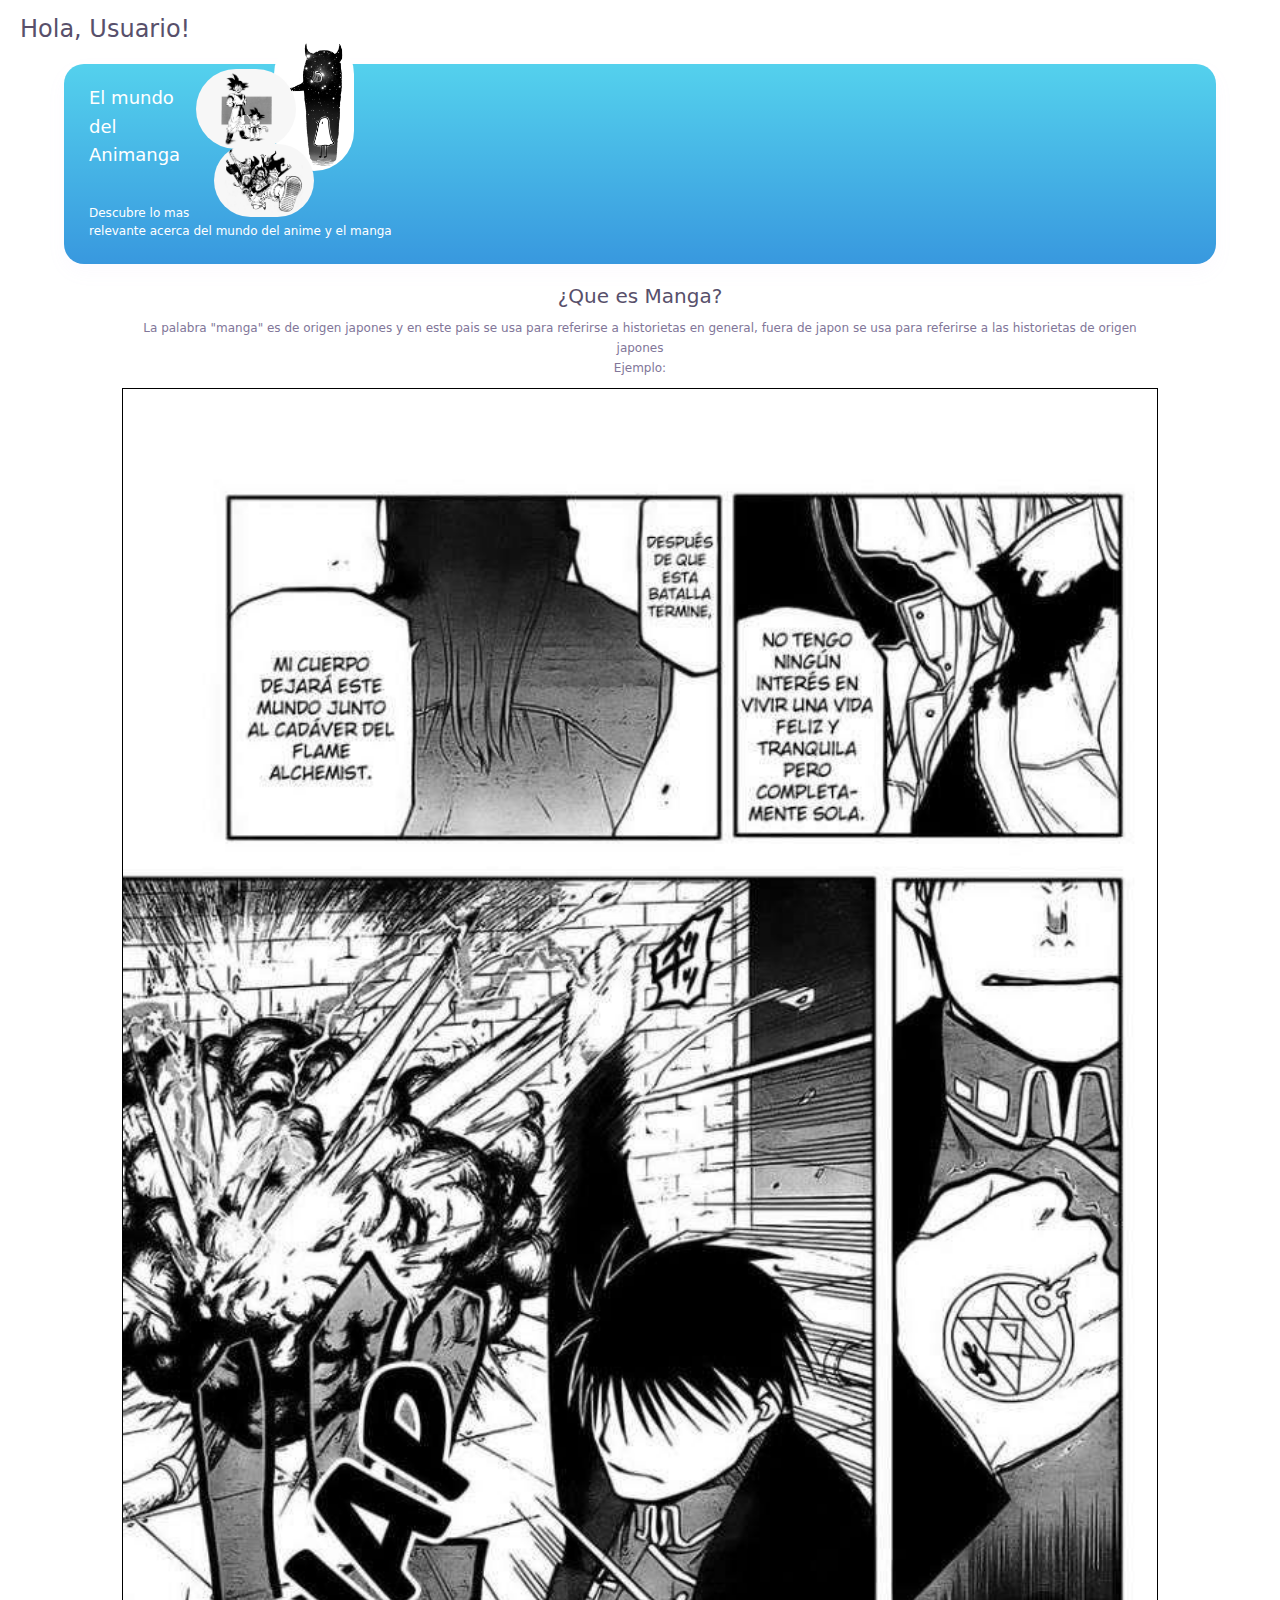
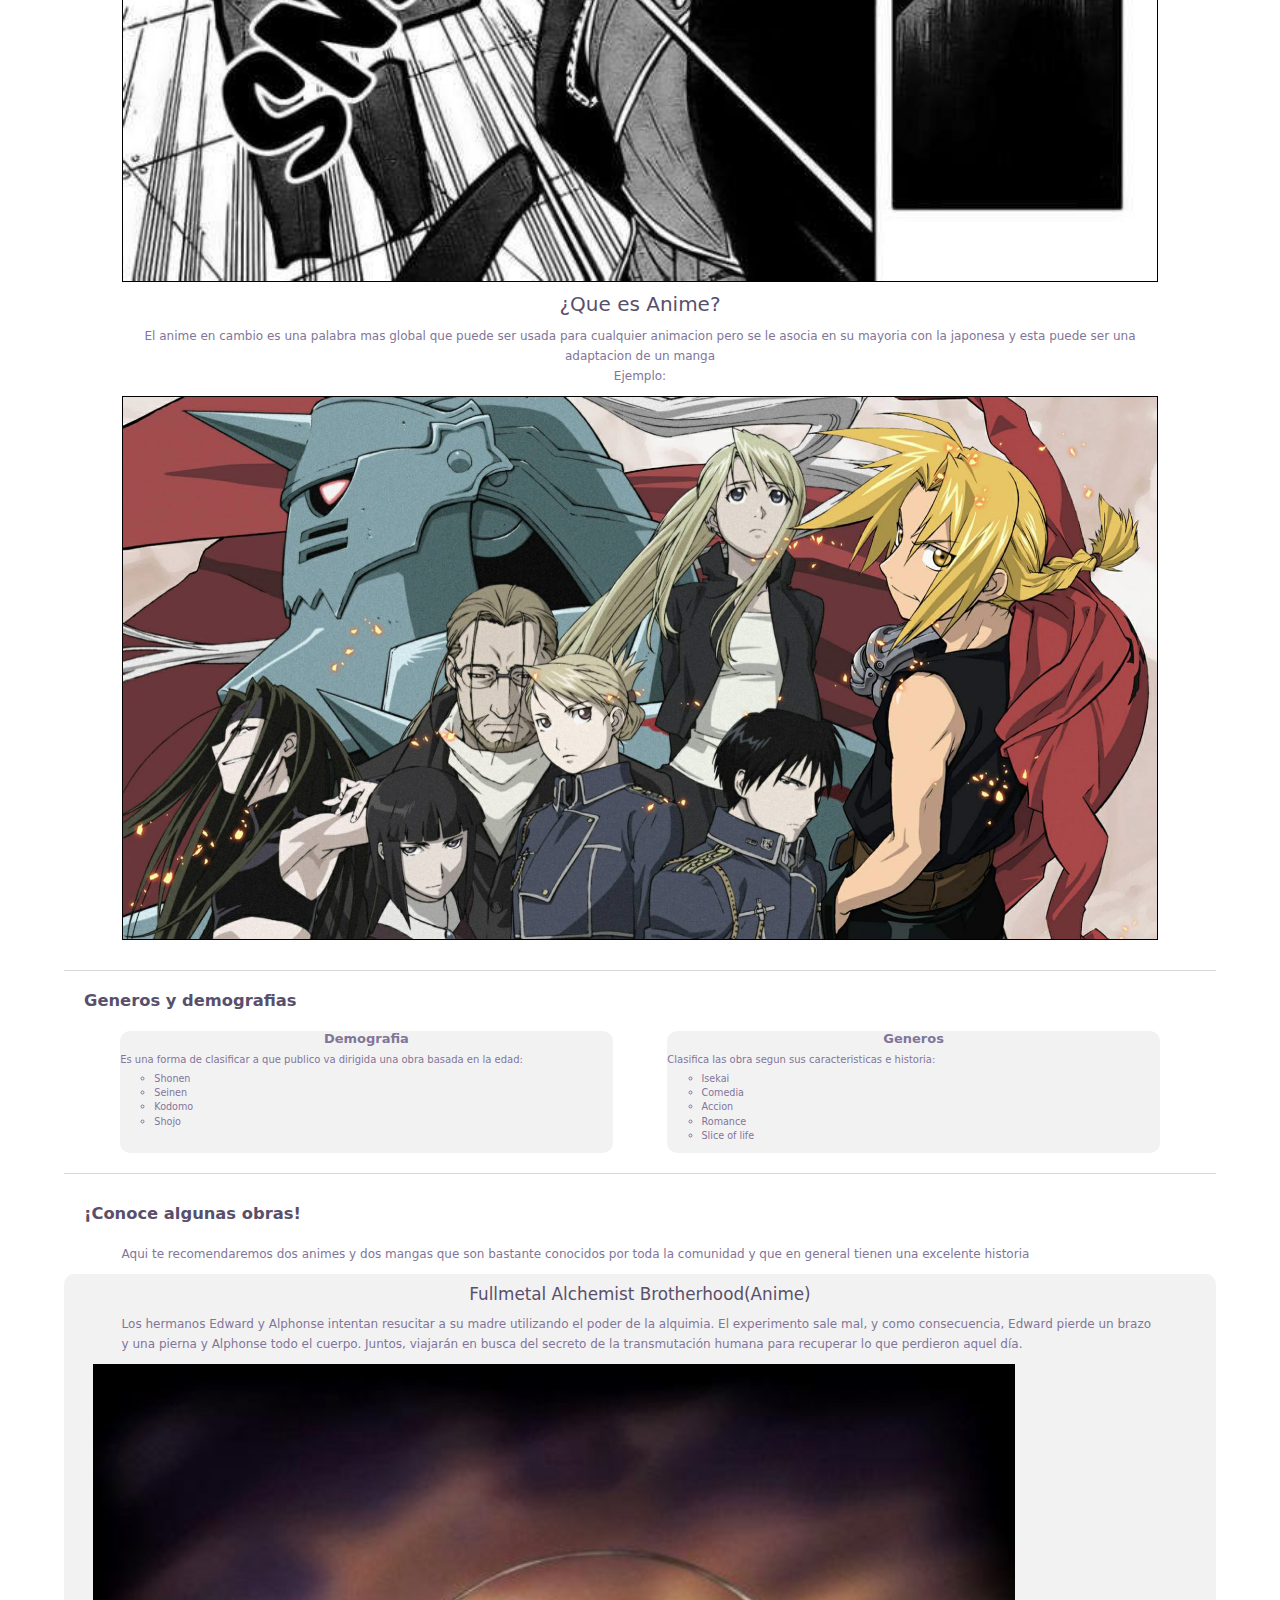
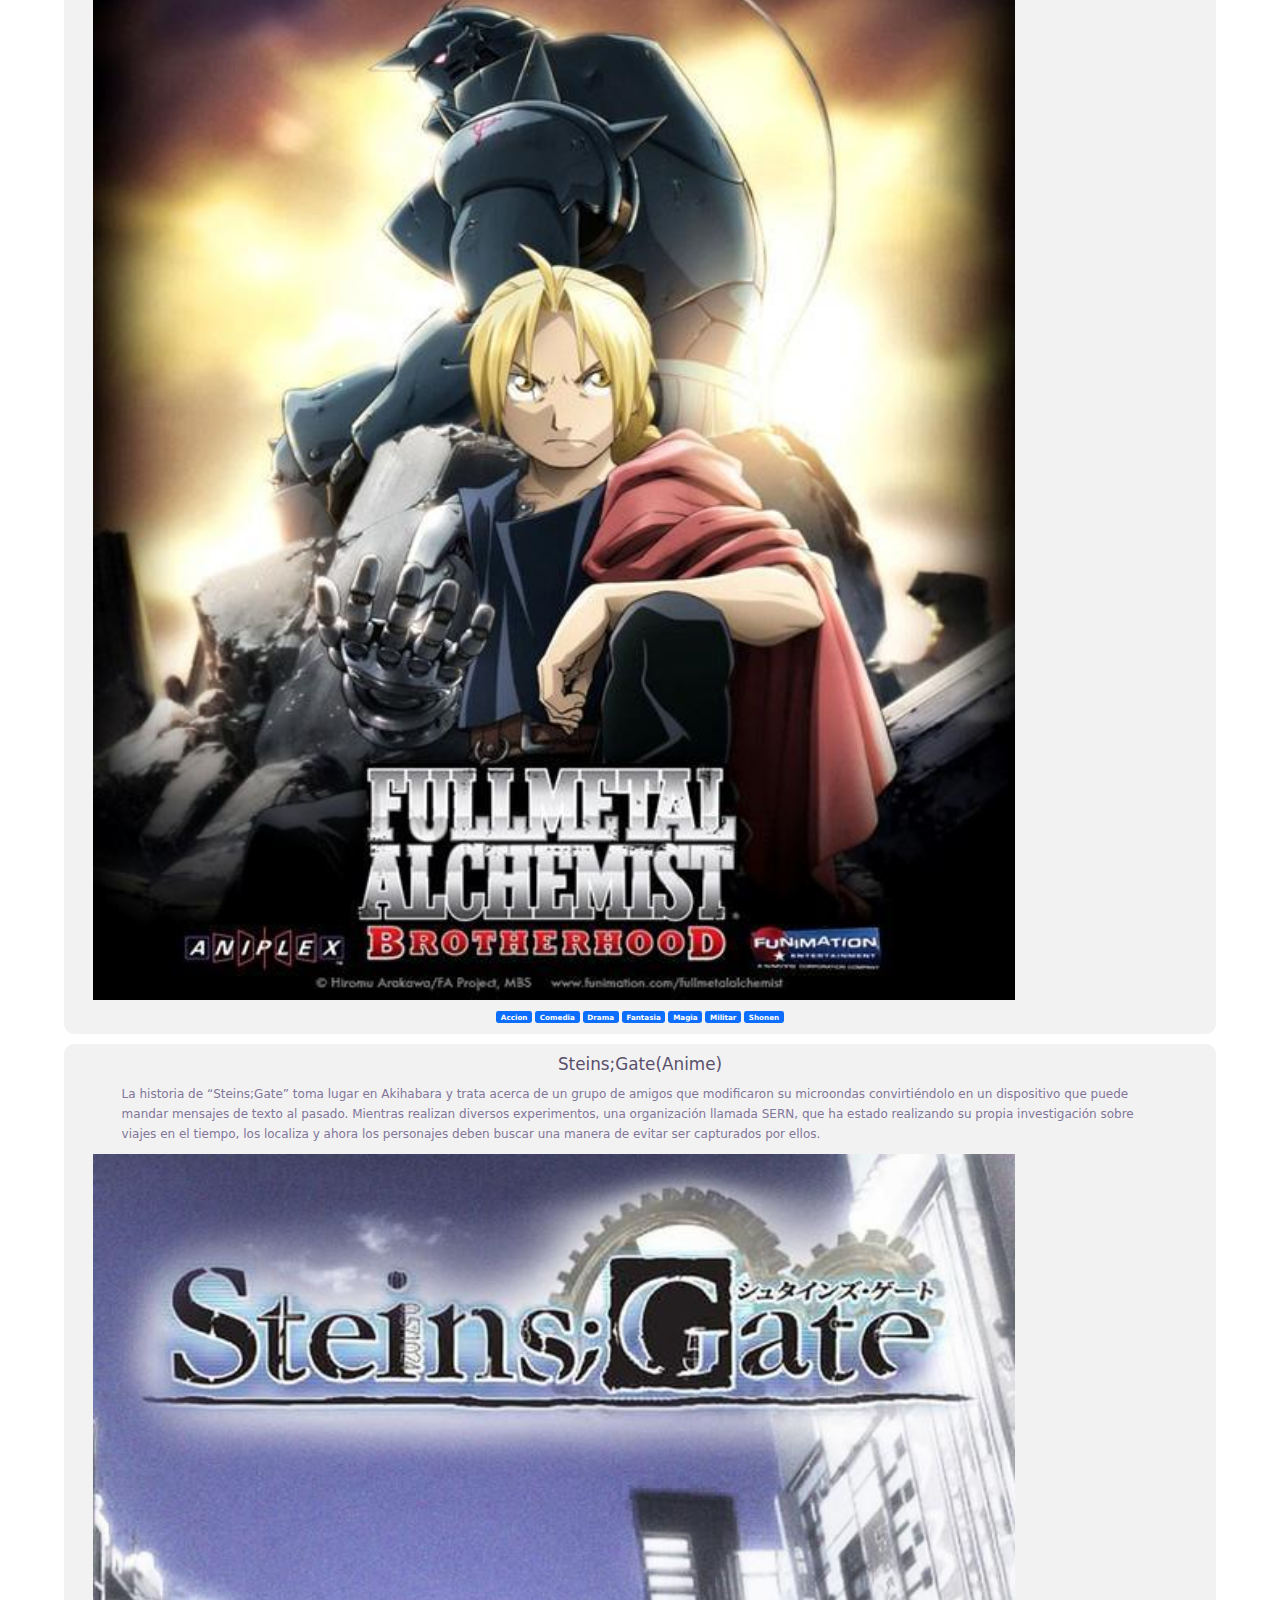
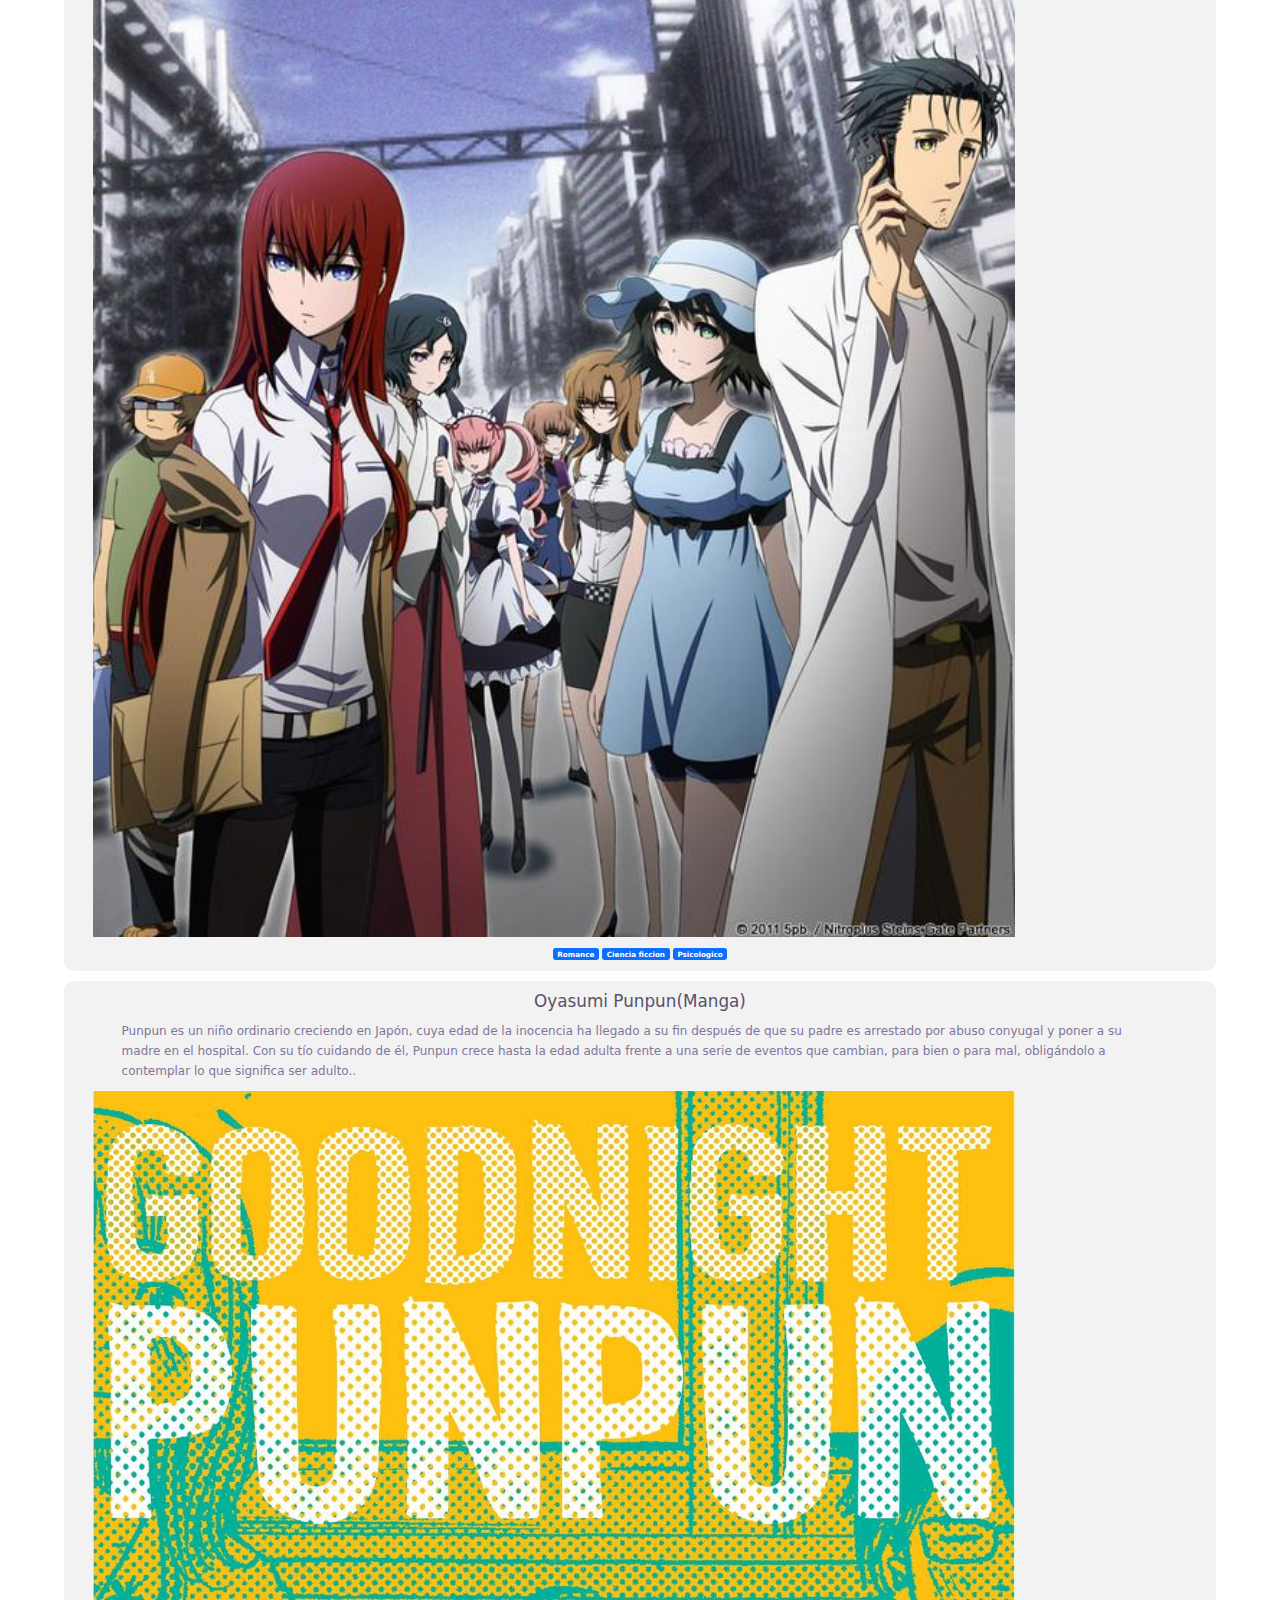
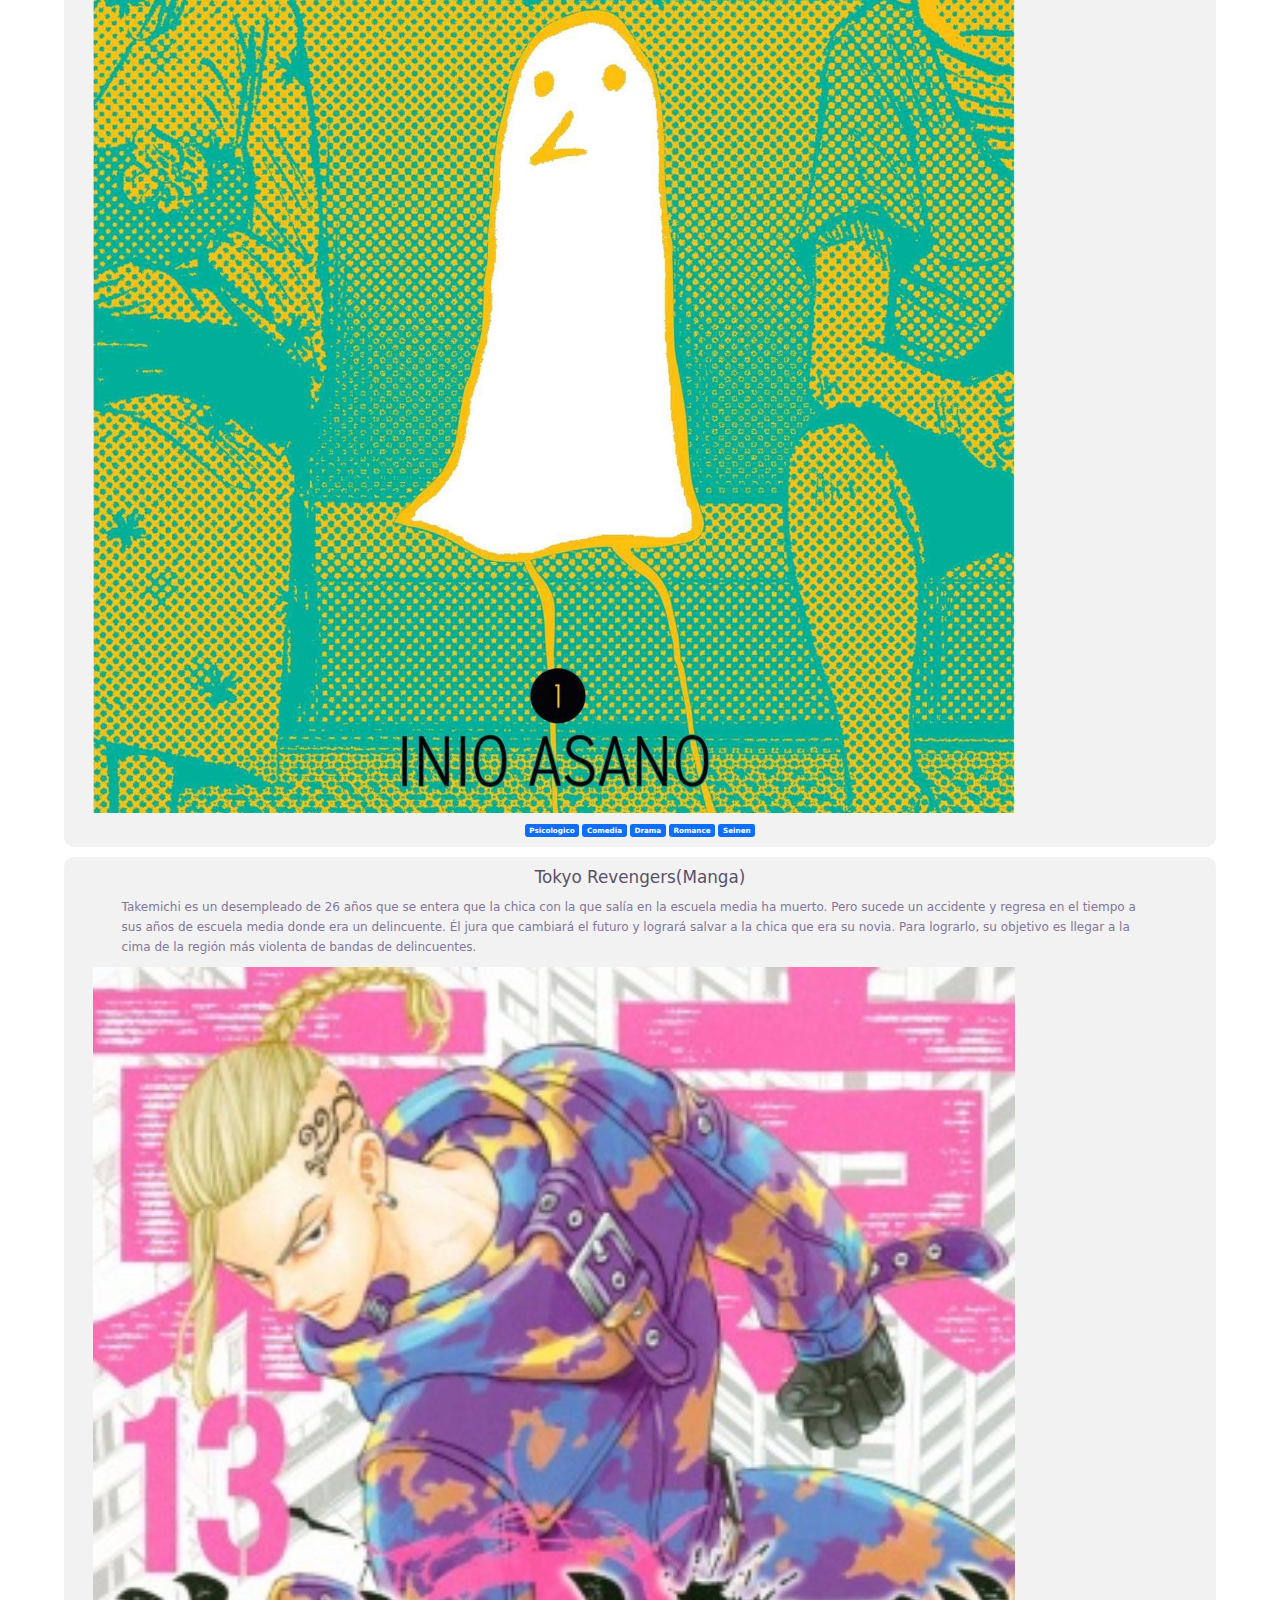
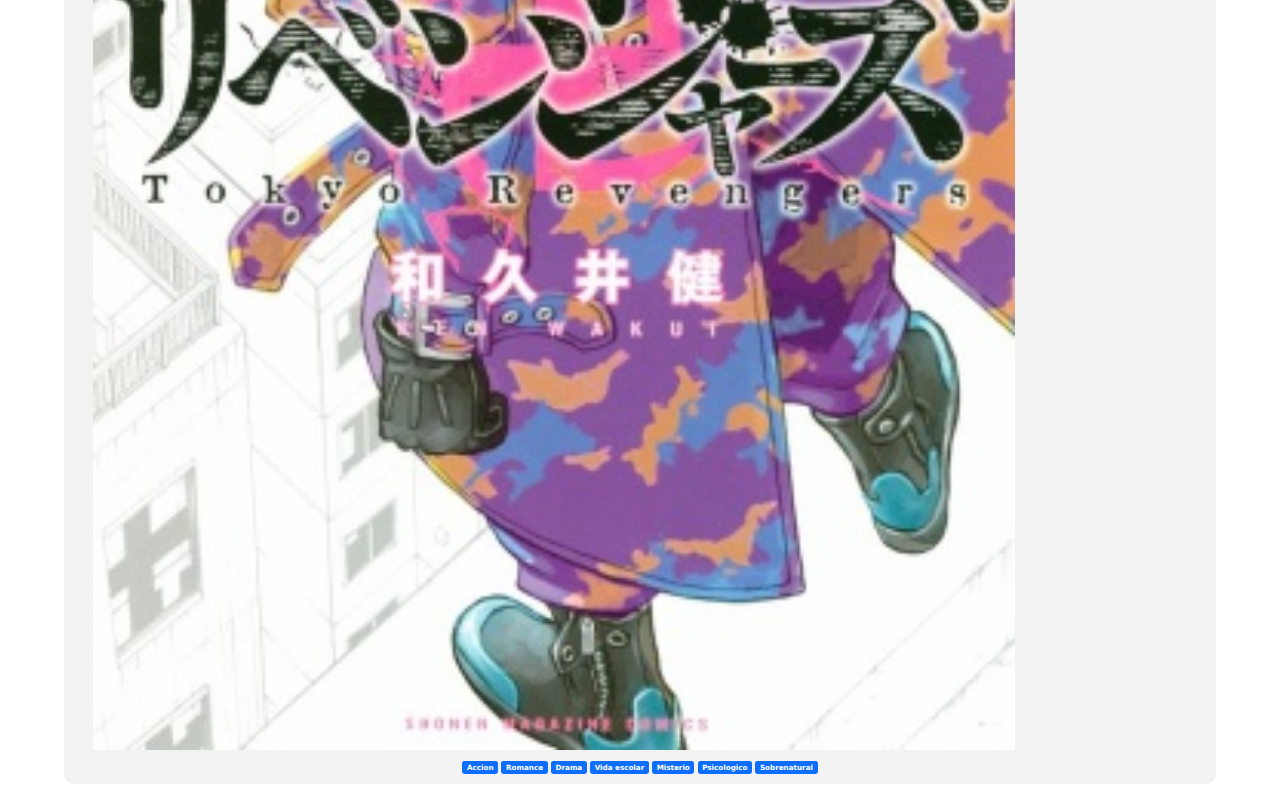
==== index.html @ 60e13bfd "hecha la mitad" ====
<!DOCTYPE html>
<html lang="en">
<head>
    <meta charset="UTF-8">
    <meta http-equiv="X-UA-Compatible" content="IE=edge">
    <meta name="viewport" content="width=device-width, initial-scale=1.0">
    <link rel="stylesheet" href="styles.css">
    <link href="https://fonts.googleapis.com/css2?family=Open+Sans:wght@400;600&display=swap" rel="stylesheet">
    <title>Proyecto Figma</title>
    <link rel="stylesheet" href="assets/css/bootstrap.css">
    <script src="assets/js/bootstrap.js"></script>
</head>
<body>

    <main>
        <h1 class="bienvenida">Hola, Usuario!</h1>

        <section class="primer-contenedor">
            <div class="primer-contenedor-tarjeta">
                <h3>El mundo <br> del <br> Animanga</h3>
                <img class="imagenpunpun" src="assets/img/punpun.png" alt="">
                <img class="imagenpiece" src="/assets/img/onepiece.png" alt="">
                <img class="imagendb" src="/assets/img/db.png" alt="">
                <p>Descubre lo mas <br> relevante acerca del mundo del anime y el manga</p>
            </div>
            <section class="primer-contenedor-info">
                <div class="info-manga">
                    <h2>¿Que es Manga?</h2>
                    <p>La palabra "manga" es de origen japones y en este pais se usa para referirse a historietas en general, fuera de japon se usa para referirse a las historietas de origen japones <br> Ejemplo:</p>
                    <img src="/assets/img/fma img.jpg" alt="">
                </div>
                <div class="info-anime">
                    <h2>¿Que es Anime?</h2>
                    <p>El anime en cambio es una palabra mas global que puede ser usada para cualquier animacion pero se le asocia en su mayoria con la japonesa y esta puede ser una adaptacion de un manga<br> Ejemplo:</p>
                    <img src="/assets/img/fma anime.jpg" alt="">
                </div>
            </section>
        </section>
        <section class="contenedor-generos">
            <h2>Generos y demografias</h2>
            <div class="info-genero-demografia">
                <article class="clasificacion">
                    <h4>Demografia</h4>
                    <p>Es una forma de clasificar a que publico va dirigida una obra basada en la edad:</p>
                    <ul>
                        <li>Shonen</li>
                        <li>Seinen</li>
                        <li>Kodomo</li>
                        <li>Shojo</li>
                    </ul>
                </article>
                <article class="clasificacion">
                    <h4>Generos</h4>
                    <p>Clasifica las obra segun sus caracteristicas e historia:</p>
                    <ul>
                        <li>Isekai</li>
                        <li>Comedia</li>
                        <li>Accion</li>
                        <li>Romance</li>
                        <li>Slice of life</li>
                    </ul>
                </article>
            </div>
        </section>
        <section class="obras-recomendadas-contenedor">
            <h2>¡Conoce algunas obras!</h2>
            <p>Aqui te recomendaremos dos animes y dos mangas que son bastante conocidos por toda la comunidad y que en general tienen una excelente historia</p>
            <article class="obras-recomendadas">
                <h3>Fullmetal Alchemist Brotherhood(Anime)</h3>
                <p>Los hermanos Edward y Alphonse intentan resucitar a su madre utilizando el poder de la alquimia. El experimento sale mal, y como consecuencia, Edward pierde un brazo y una pierna y Alphonse todo el cuerpo. Juntos, viajarán en busca del secreto de la transmutación humana para recuperar lo que perdieron aquel día.</p>
                <img src="/assets/img/fma recomendacion.jpg" alt="">
                <div>
                    <span class="badge bg-primary">Accion</span>
                    <span class="badge bg-primary">Comedia</span>
                    <span class="badge bg-primary">Drama</span>
                    <span class="badge bg-primary">Fantasia</span>
                    <span class="badge bg-primary">Magia</span>
                    <span class="badge bg-primary">Militar</span>
                    <span class="badge bg-primary">Shonen</span>
                </div>
            </article>
            <article class="obras-recomendadas">
                <h3>Steins;Gate(Anime)</h3>
                <p>La historia de “Steins;Gate” toma lugar en Akihabara y trata acerca de un grupo de amigos que modificaron su microondas convirtiéndolo en un dispositivo que puede mandar mensajes de texto al pasado. Mientras realizan diversos experimentos, una organización llamada SERN, que ha estado realizando su propia investigación sobre viajes en el tiempo, los localiza y ahora los personajes deben buscar una manera de evitar ser capturados por ellos.</p>
                <img src="/assets/img/steinsgate.jpg" alt="">
                <div>
                    <span class="badge bg-primary">Romance</span>
                    <span class="badge bg-primary">Ciencia ficcion</span>
                    <span class="badge bg-primary">Psicologico</span>
                </div>
            </article>
            <article class="obras-recomendadas">
                <h3>Oyasumi Punpun(Manga)</h3>
                <p>Punpun es un niño ordinario creciendo en Japón, cuya edad de la inocencia ha llegado a su fin después de que su padre es arrestado por abuso conyugal y poner a su madre en el hospital. Con su tío cuidando de él, Punpun crece hasta la edad adulta frente a una serie de eventos que cambian, para bien o para mal, obligándolo a contemplar lo que significa ser adulto..</p>
                <img src="/assets/img/oyasumi punpun.jpg" alt="">
                <div>
                    <span class="badge bg-primary">Psicologico</span>
                    <span class="badge bg-primary">Comedia</span>
                    <span class="badge bg-primary">Drama</span>
                    <span class="badge bg-primary">Romance</span>
                    <span class="badge bg-primary">Seinen</span>
                </div>
            </article>
            <article class="obras-recomendadas">
                <h3>Tokyo Revengers(Manga)</h3>
                <p>Takemichi es un desempleado de 26 años que se entera que la chica con la que salía en la escuela media ha muerto. Pero sucede un accidente y regresa en el tiempo a sus años de escuela media donde era un delincuente. Él jura que cambiará el futuro y logrará salvar a la chica que era su novia. Para lograrlo, su objetivo es llegar a la cima de la región más violenta de bandas de delincuentes.</p>
                <img src="/assets/img/draken.jpg" alt="">
                <div>
                    <span class="badge bg-primary">Accion</span>
                    <span class="badge bg-primary">Romance</span>
                    <span class="badge bg-primary">Drama</span>
                    <span class="badge bg-primary">Vida escolar</span>
                    <span class="badge bg-primary">Misterio</span>
                    <span class="badge bg-primary">Psicologico</span>
                    <span class="badge bg-primary">Sobrenatural</span>
                </div>
            </article>
        </section>
        <section>

        </section>
        <section></section>

    </main>
</body>
</html>
---- styles.css ----
:root{
    --tres4: #58506B;
    --uno2: #817699;
}

*{
    box-sizing: border-box;
    margin: 0;
    padding: 0;
}

html{
    font-family: 'DM Sans', Open Sans;
    font-size: 60%;
}

main{
    width: 100%;
    height: auto;
}

.bienvenida{
    position: static;
    color: var(--tres4);
    margin: 15px 20px;
}

.primer-contenedor{
    width: 100%;
    margin: 20px auto;
}

.primer-contenedor-tarjeta{
    position: relative;
    width: 90%;
    margin: 0 auto;
    height: 200px;
    background: linear-gradient(180deg, rgba(44, 82, 216, 0) 0%, rgba(44, 82, 216, 0.4) 100%), #54D1ED;
    background-blend-mode: multiply, normal;
    box-shadow: 0px 8px 20px rgba(197, 166, 236, 0.05);
    border-radius: 20px;
}

.primer-contenedor-tarjeta h3{
    color: #ffffff;
    position: absolute;
    left: 25px;
    top: 20px;
    font-size: 18px;
    line-height: 3.0rem;
}

.primer-contenedor-tarjeta .imagenpunpun{
    position: absolute;
    left: 210px;
    top: -30px;
    width: 80px;
    border-radius: 40px;
}

.primer-contenedor-tarjeta .imagenpiece{
    position: absolute;
    left: 150px;
    top: 80px;
    width: 100px;
    border-radius: 50px;
}

.primer-contenedor-tarjeta .imagendb{
    position: absolute;
    left: 132px;
    top: 5px;
    width: 100px;
    border-radius: 50px;
}

.primer-contenedor-tarjeta p{
    color: #ffffff;
    position: absolute;
    left: 25px;
    top: 140px;
    font-size: 12px;
    margin-bottom: 15px;
}

.primer-contenedor-info{
    margin: 20px auto;
    width: 90%;
    text-align: center;
}

.primer-contenedor-info .info-manga{
    width: 90%;
    margin: 0 auto;
}

.primer-contenedor-info .info-manga h2{
    font-size: 20px;
    margin: 10px auto;
    color: var(--tres4);
}

.primer-contenedor-info .info-manga p{
    line-height: 18px;
    font-size: 12px;
    margin-bottom: 10px;
    line-height: 20px;
    color: var(--uno2);
}

.primer-contenedor-info .info-manga img{
    width: 100%;
    margin-bottom: 0 auto;
    border: 1px solid black;
}

.primer-contenedor-info .info-anime{
    width: 90%;
    margin: 0 auto;
}

.primer-contenedor-info .info-anime h2{
    font-size: 20px;
    margin: 10px auto;
    color: var(--tres4);
}

.primer-contenedor-info .info-anime p{
    line-height: 18px;
    font-size: 12px;
    margin-bottom: 10px;
    line-height: 20px;
    color: var(--uno2);
}

.primer-contenedor-info .info-anime img{
    width: 100%;
    margin-bottom: 0 auto;
    border: 1px solid black;
}



.contenedor-generos{
    width: 90%;
    height: auto;
    margin: 30px auto;
    border-top: 1px solid #D9D9D8;
    border-bottom: 1px solid #D9D9D8;
}

.contenedor-generos h2{
    position: static;
    color: var(--tres4);
    margin: 20px 20px;
    font-weight: 600;
    font-size: 1.7rem;
}

.contenedor-generos .info-genero-demografia{
    display: flex;
    width: 95%;
    margin: 0 auto;
    margin-bottom: 20px;
}

.contenedor-generos .info-genero-demografia .clasificacion{
    background-color: #F3F2F3;
    width: 45%;
    height: auto;
    margin: 0 auto;
    border-radius: 10px;
}

.contenedor-generos .info-genero-demografia .clasificacion h4{
    color: var(--uno2);
    text-align: center;
    margin-bottom: 5px;
    font-size: 13px;
    font-weight: 600;
}

.contenedor-generos .info-genero-demografia .clasificacion p{
    color: var(--uno2);
    font-weight: 400;
    font-size: 10px;
    margin-bottom: 5px;
}

.contenedor-generos .info-genero-demografia .clasificacion ul{
    list-style: circle;
    margin-left: 15px;
    color: var(--uno2);
}



.obras-recomendadas-contenedor{
    width: 90%;
    margin: 0 auto;
}

.obras-recomendadas-contenedor h2{
    margin: 20px 20px;
    color: var(--tres4);
    font-weight: 600;
    font-size: 1.7rem;
}

.obras-recomendadas-contenedor p{
    line-height: 18px;
    font-size: 12px;
    line-height: 20px;
    color: var(--uno2);
    width: 90%;
    margin: 10px auto;
}

.obras-recomendadas{
    position: relative;
    background-color: #F3F2F3;
    border-radius: 10px;
    margin-bottom: 10px;
}

.obras-recomendadas h3{
    width: 90%;
    margin: 0 auto;
    padding-top: 10px;
    text-align: center;
    color: var(--tres4);
}

.obras-recomendadas p{
    color: var(--uno2);
}

.obras-recomendadas img{
    width: 80%;
    margin-left: 29px;
    margin-bottom: 10px;
}

.obras-recomendadas div{
    width: 90%;
    margin: 0 auto;
    padding-bottom: 10px;
    text-align: center;
}
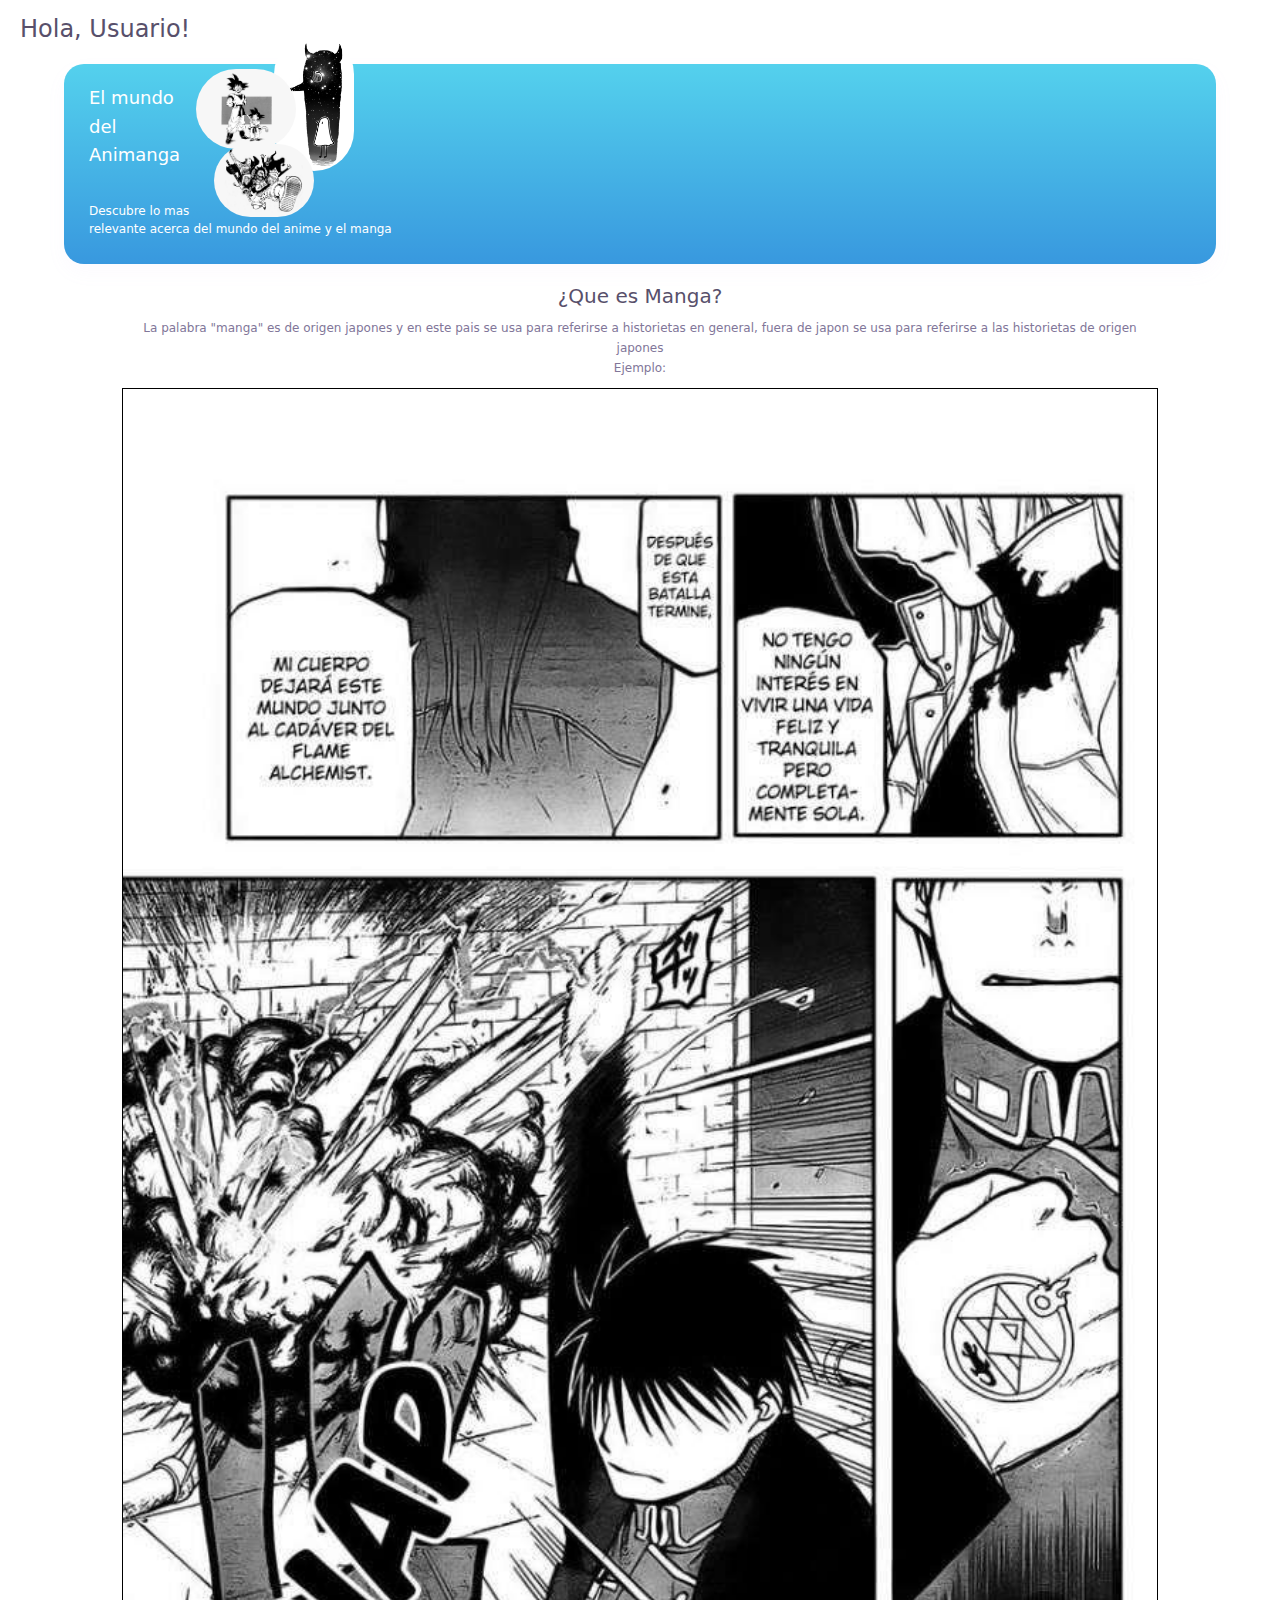
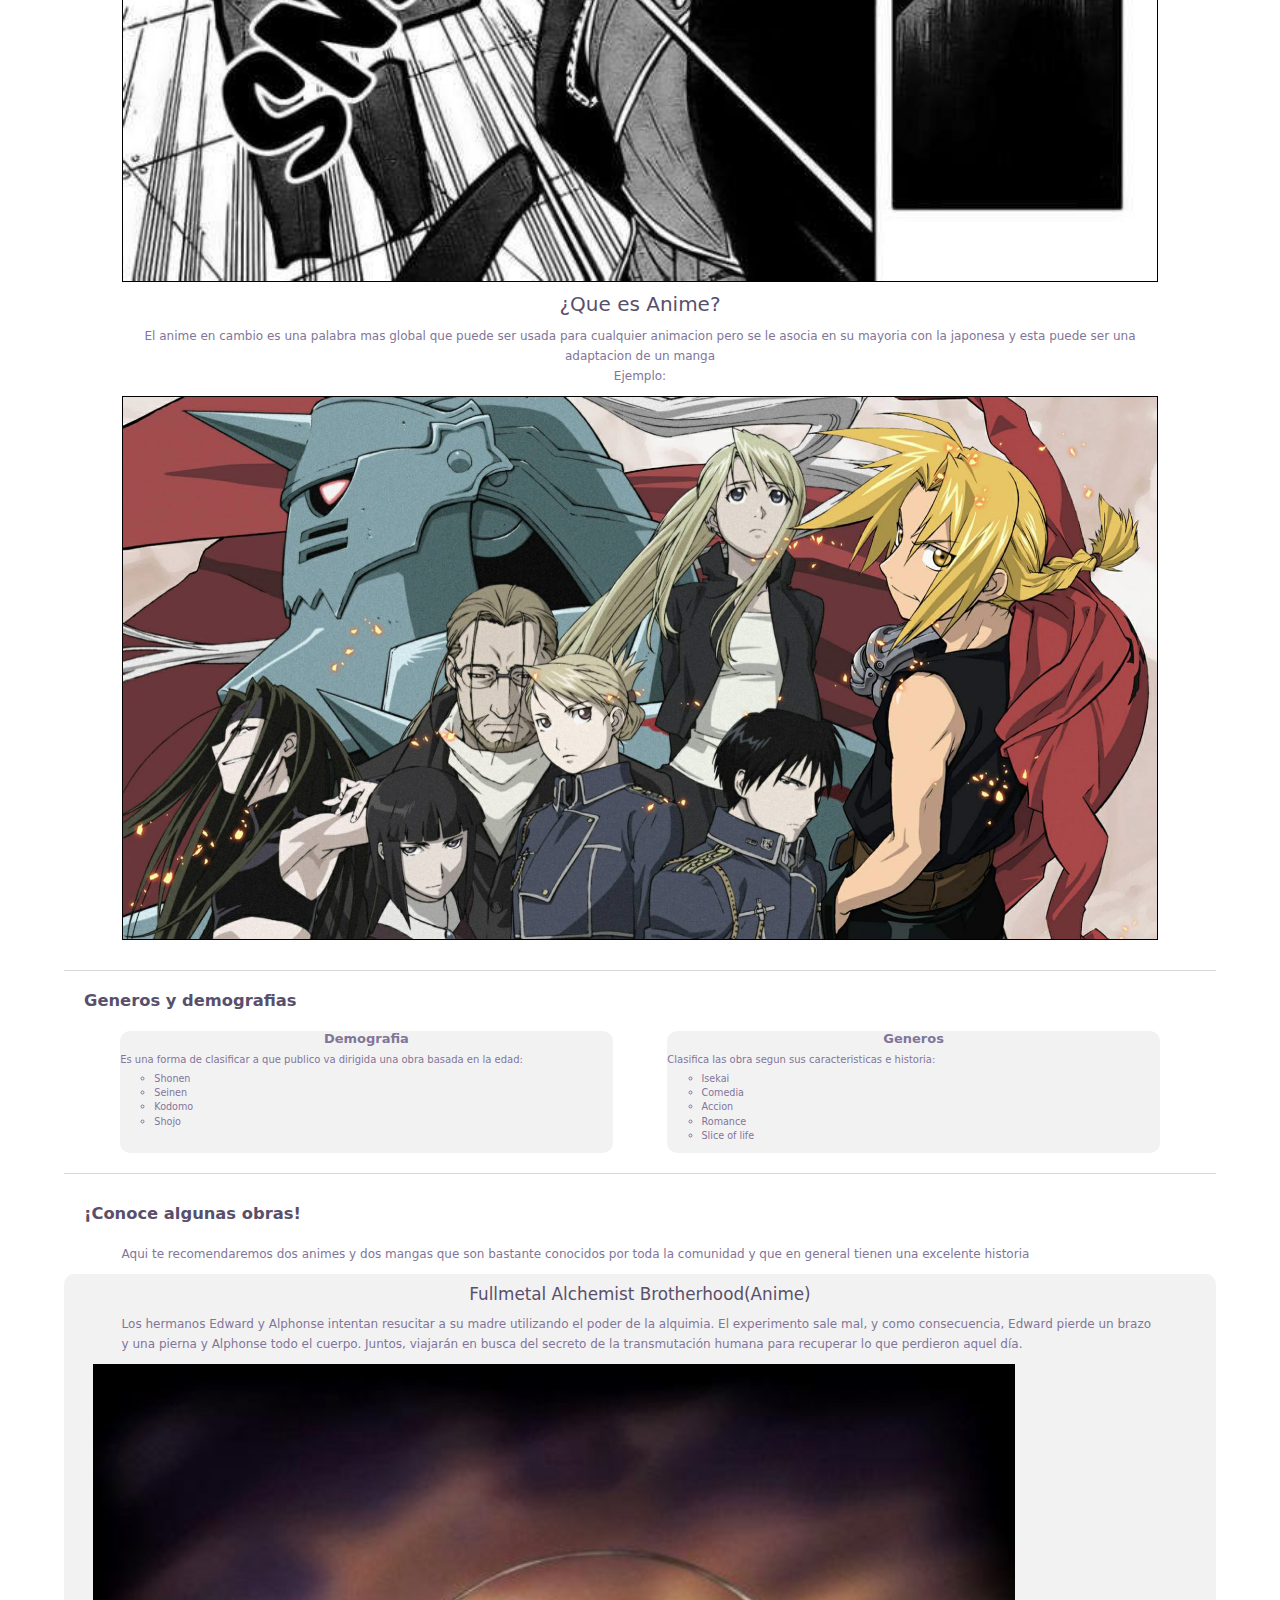
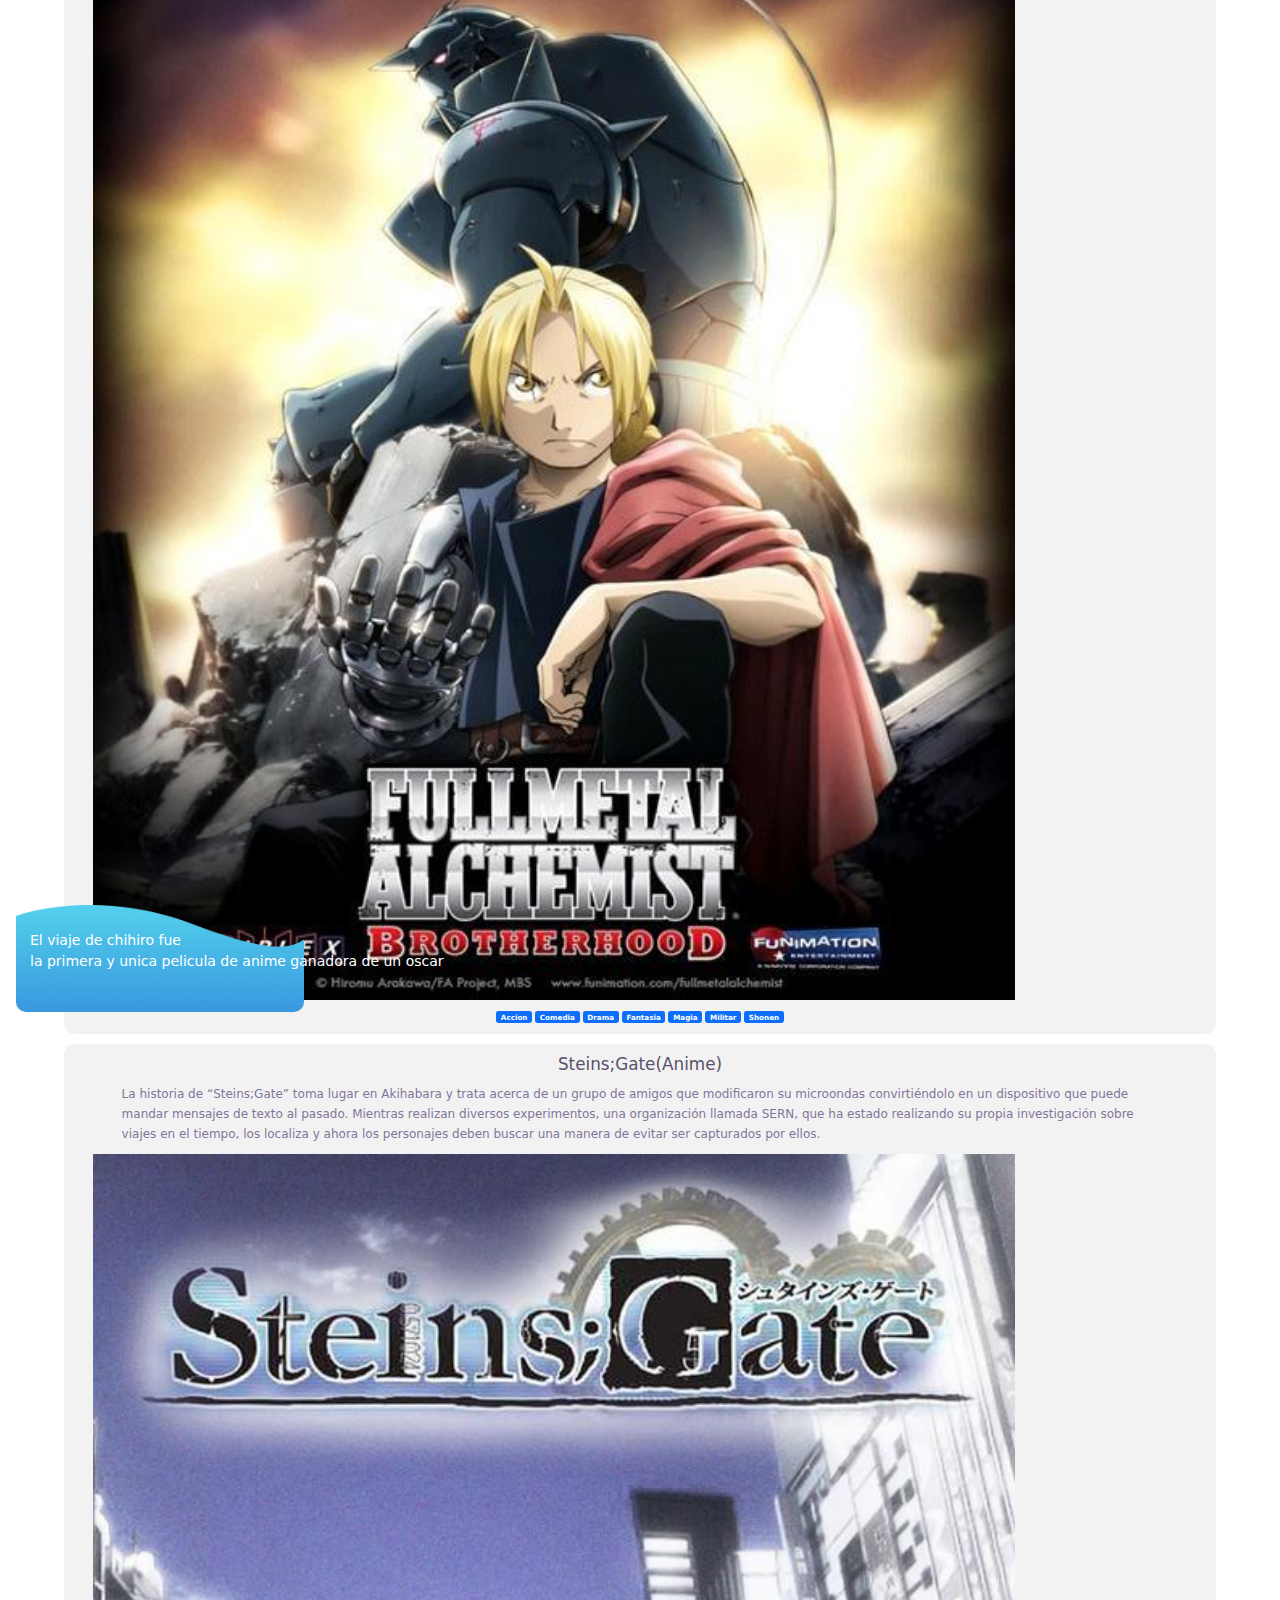
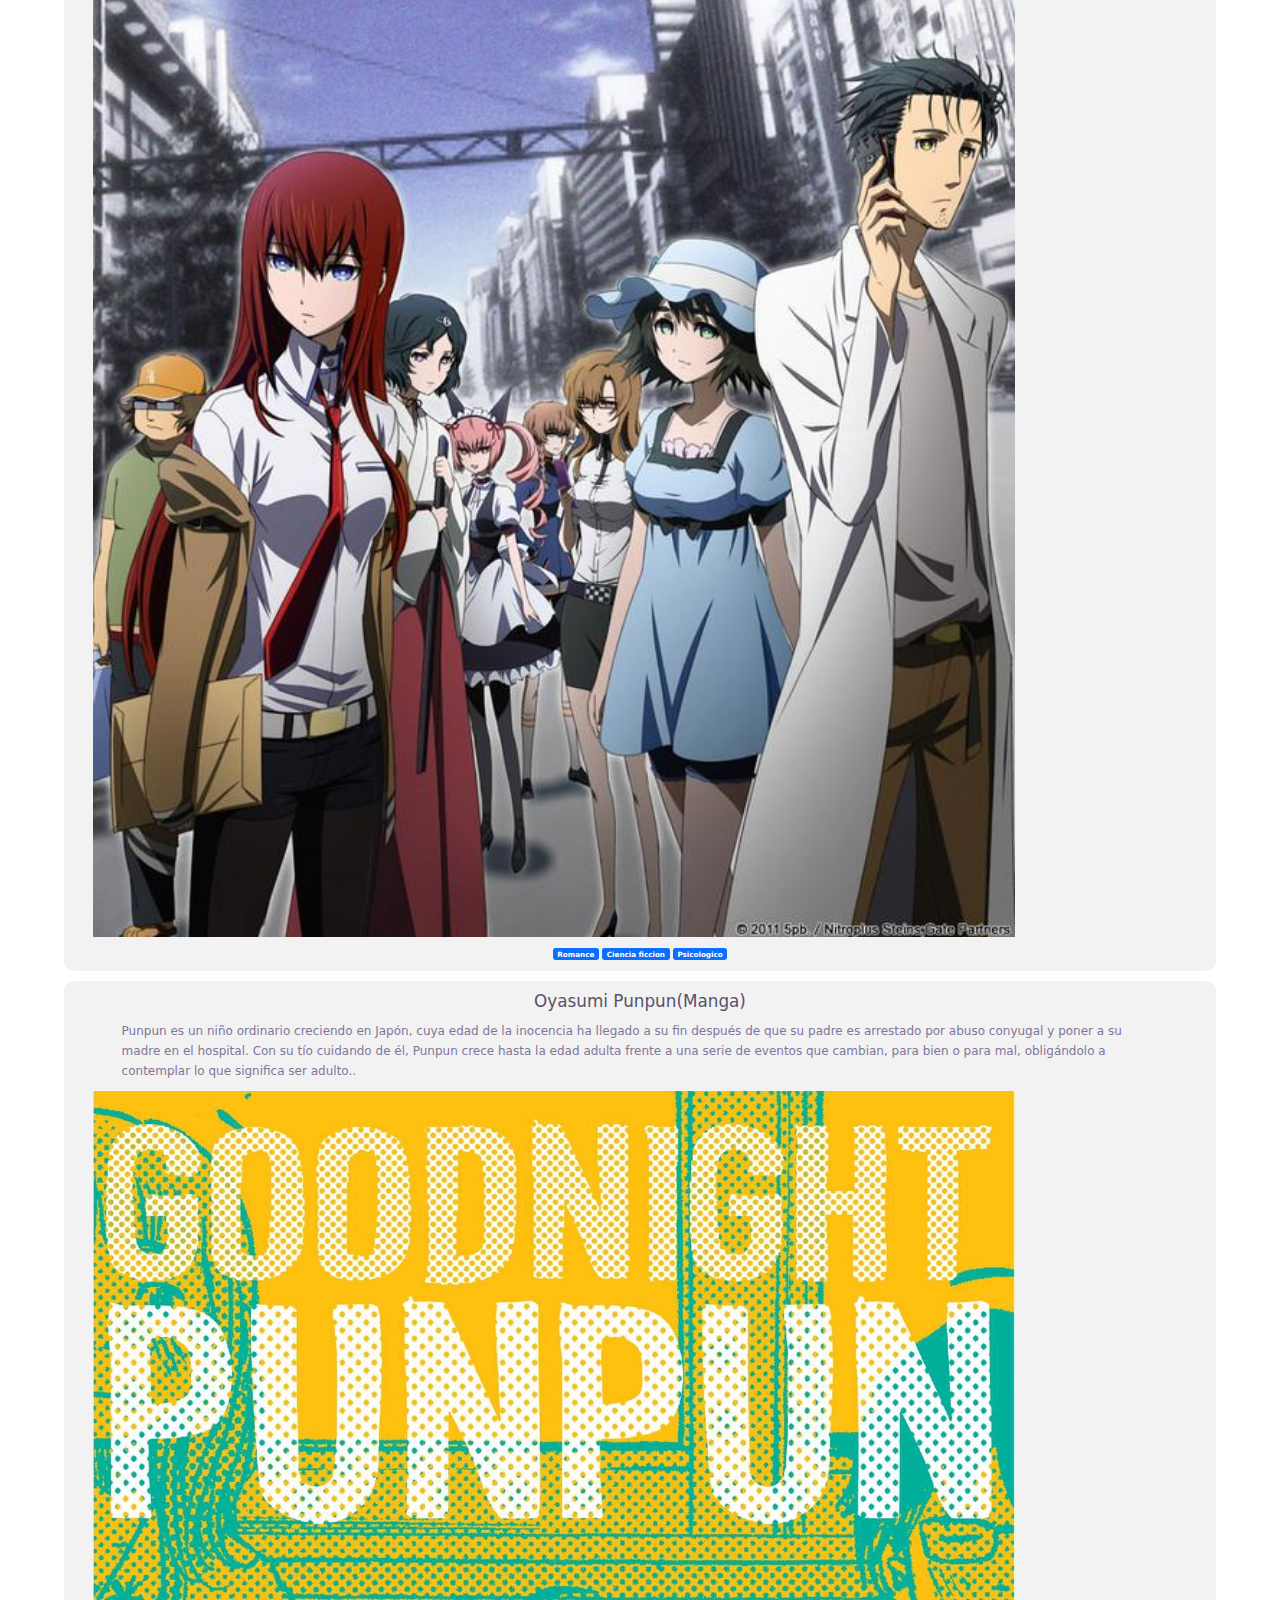
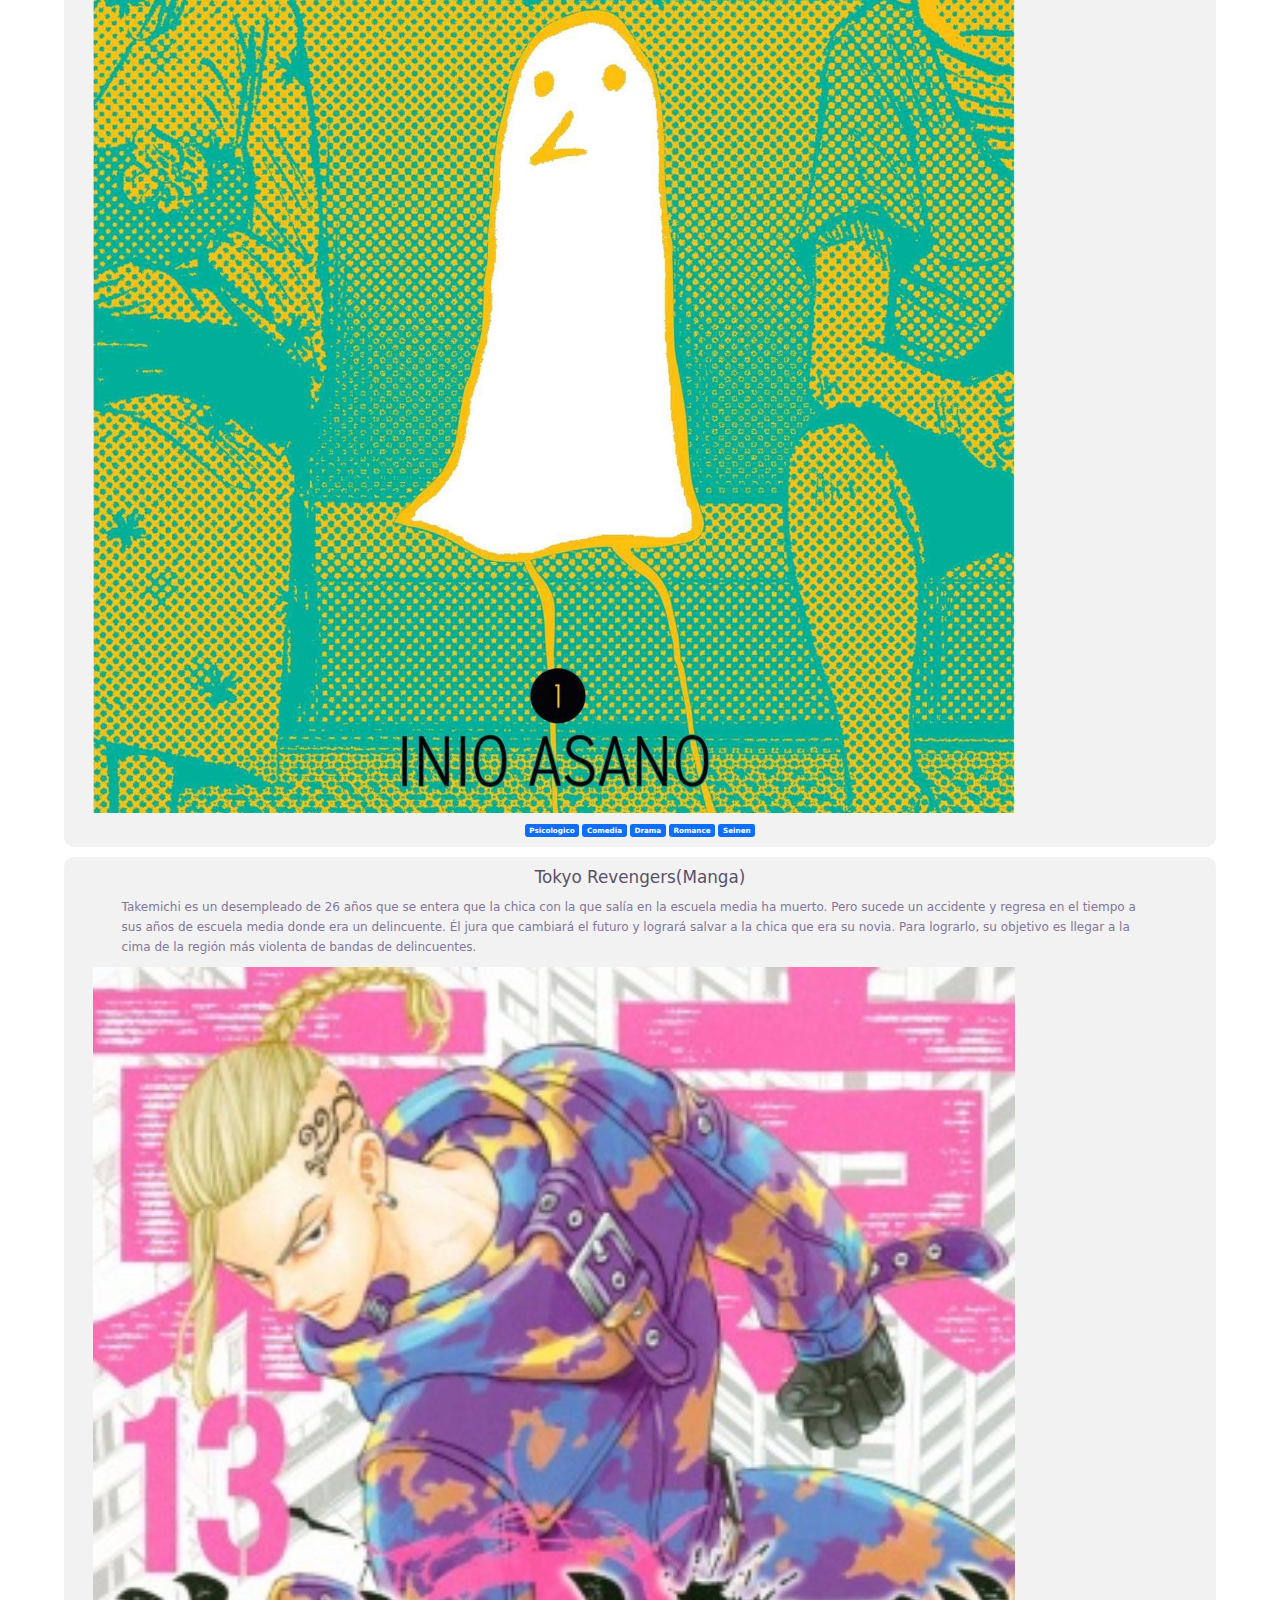
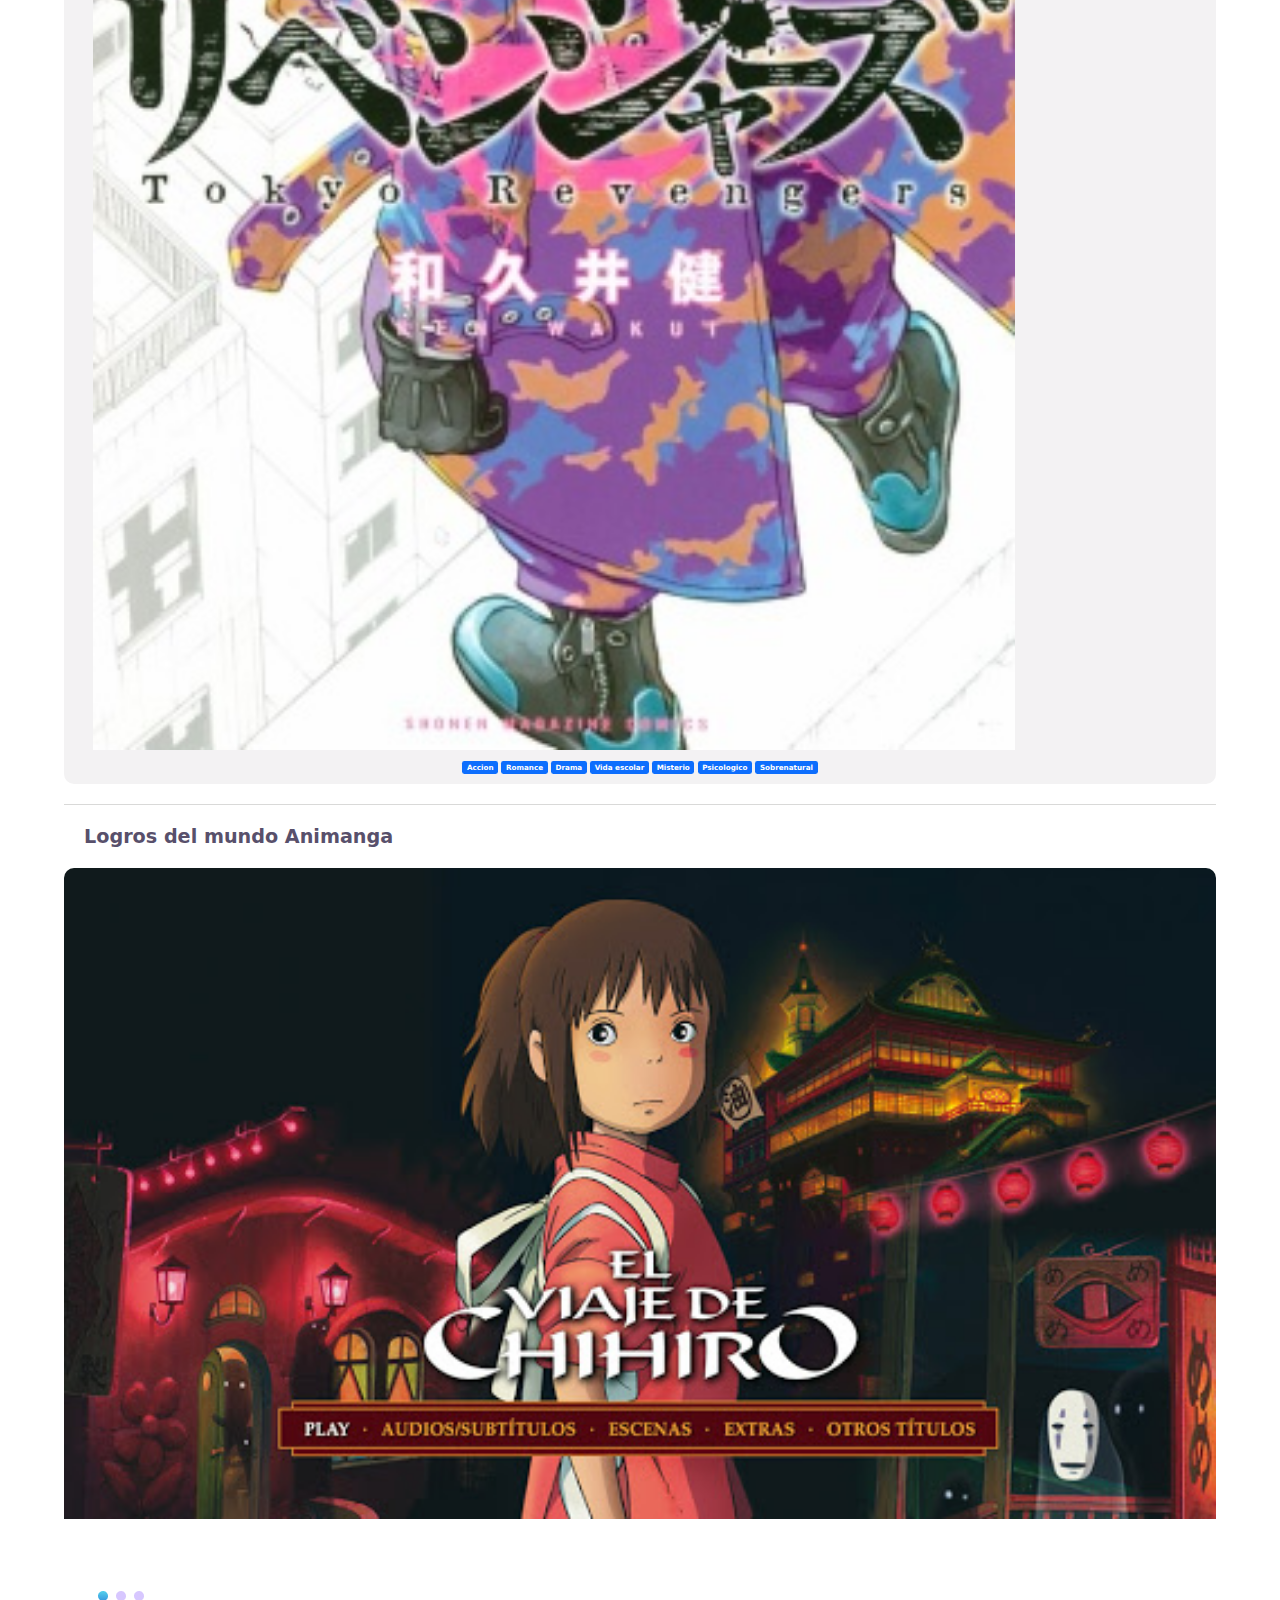
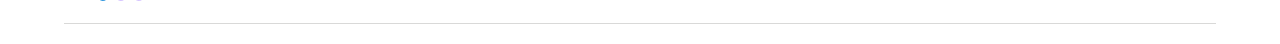
==== commit c52c178a: "trescuartos" ====
--- a/index.html
+++ b/index.html
@@ -13,6 +13,7 @@
 <body>
 
     <main>
+
         <h1 class="bienvenida">Hola, Usuario!</h1>
 
         <section class="primer-contenedor">
@@ -62,6 +63,7 @@
                 </article>
             </div>
         </section>
+
         <section class="obras-recomendadas-contenedor">
             <h2>¡Conoce algunas obras!</h2>
             <p>Aqui te recomendaremos dos animes y dos mangas que son bastante conocidos por toda la comunidad y que en general tienen una excelente historia</p>
@@ -116,10 +118,24 @@
                 </div>
             </article>
         </section>
+
+        <section class="logros-container">
+            <h2>Logros del mundo Animanga</h2>
+            <img class="oscar" src="/assets/img/chihiro.jpg" alt="">
+            <img class="cosaazul" src="/assets/img/Vector 6.png" alt="">
+            <p>El viaje de chihiro fue <br> la primera y unica pelicula de anime ganadora de un oscar</p>
+            <div class="botones">
+                <img src="/assets/img/Ellipse 1.png" alt="">
+                <img src="/assets/img/Ellipse 1 (1).png" alt="">
+                <img src="/assets/img/Ellipse 1 (1).png" alt="">
+            </div>
+        </section>
+
         <section>
-
+            <article></article>
+            <article></article>
+            <article></article>
         </section>
-        <section></section>
 
     </main>
 </body>
--- a/styles.css
+++ b/styles.css
@@ -63,7 +63,7 @@
     left: 150px;
     top: 80px;
     width: 100px;
-    border-radius: 50px;
+    border-radius: 40px;
 }
 
 .primer-contenedor-tarjeta .imagendb{
@@ -71,16 +71,16 @@
     left: 132px;
     top: 5px;
     width: 100px;
-    border-radius: 50px;
+    border-radius: 40px;
 }
 
 .primer-contenedor-tarjeta p{
     color: #ffffff;
     position: absolute;
     left: 25px;
-    top: 140px;
-    font-size: 12px;
-    margin-bottom: 15px;
+    top: 138px;
+    font-size: 12px;
+    width: 90%;
 }
 
 .primer-contenedor-info{
@@ -198,6 +198,8 @@
 .obras-recomendadas-contenedor{
     width: 90%;
     margin: 0 auto;
+    padding-bottom: 10px;
+    border-bottom: 1px solid #D9D9D8;
 }
 
 .obras-recomendadas-contenedor h2{
@@ -246,4 +248,52 @@
     margin: 0 auto;
     padding-bottom: 10px;
     text-align: center;
+}
+
+.logros-container{
+    width: 90%;
+    margin: 20px auto;
+    padding-bottom: 20px;
+    border-bottom: 1px solid #D9D9D8;
+}
+
+.logros-container h2{
+    color: var(--tres4);
+    font-weight: 600;
+    font-style: 18px;
+    margin: 20px 20px;
+}
+
+.logros-container .oscar{
+    position: relative;
+    width: 100%;
+    border-radius: 10px;
+    padding-bottom: 70px;
+}
+
+.logros-container .cosaazul{
+    position: absolute;
+    left: 16px;
+    top: 4105px;
+    width: 288px;
+    border-radius: 10px;
+}
+
+.logros-container p{
+    position: absolute;
+    color: #ffffff;
+    font-weight: 400;
+    font-size: 14px;
+    left: 30px;
+    right: 30px;
+    top: 4130px;
+}
+
+.botones{
+    width: 95%;
+    margin: 0 auto;
+}
+
+.botones img{
+    padding-left: 5px;
 }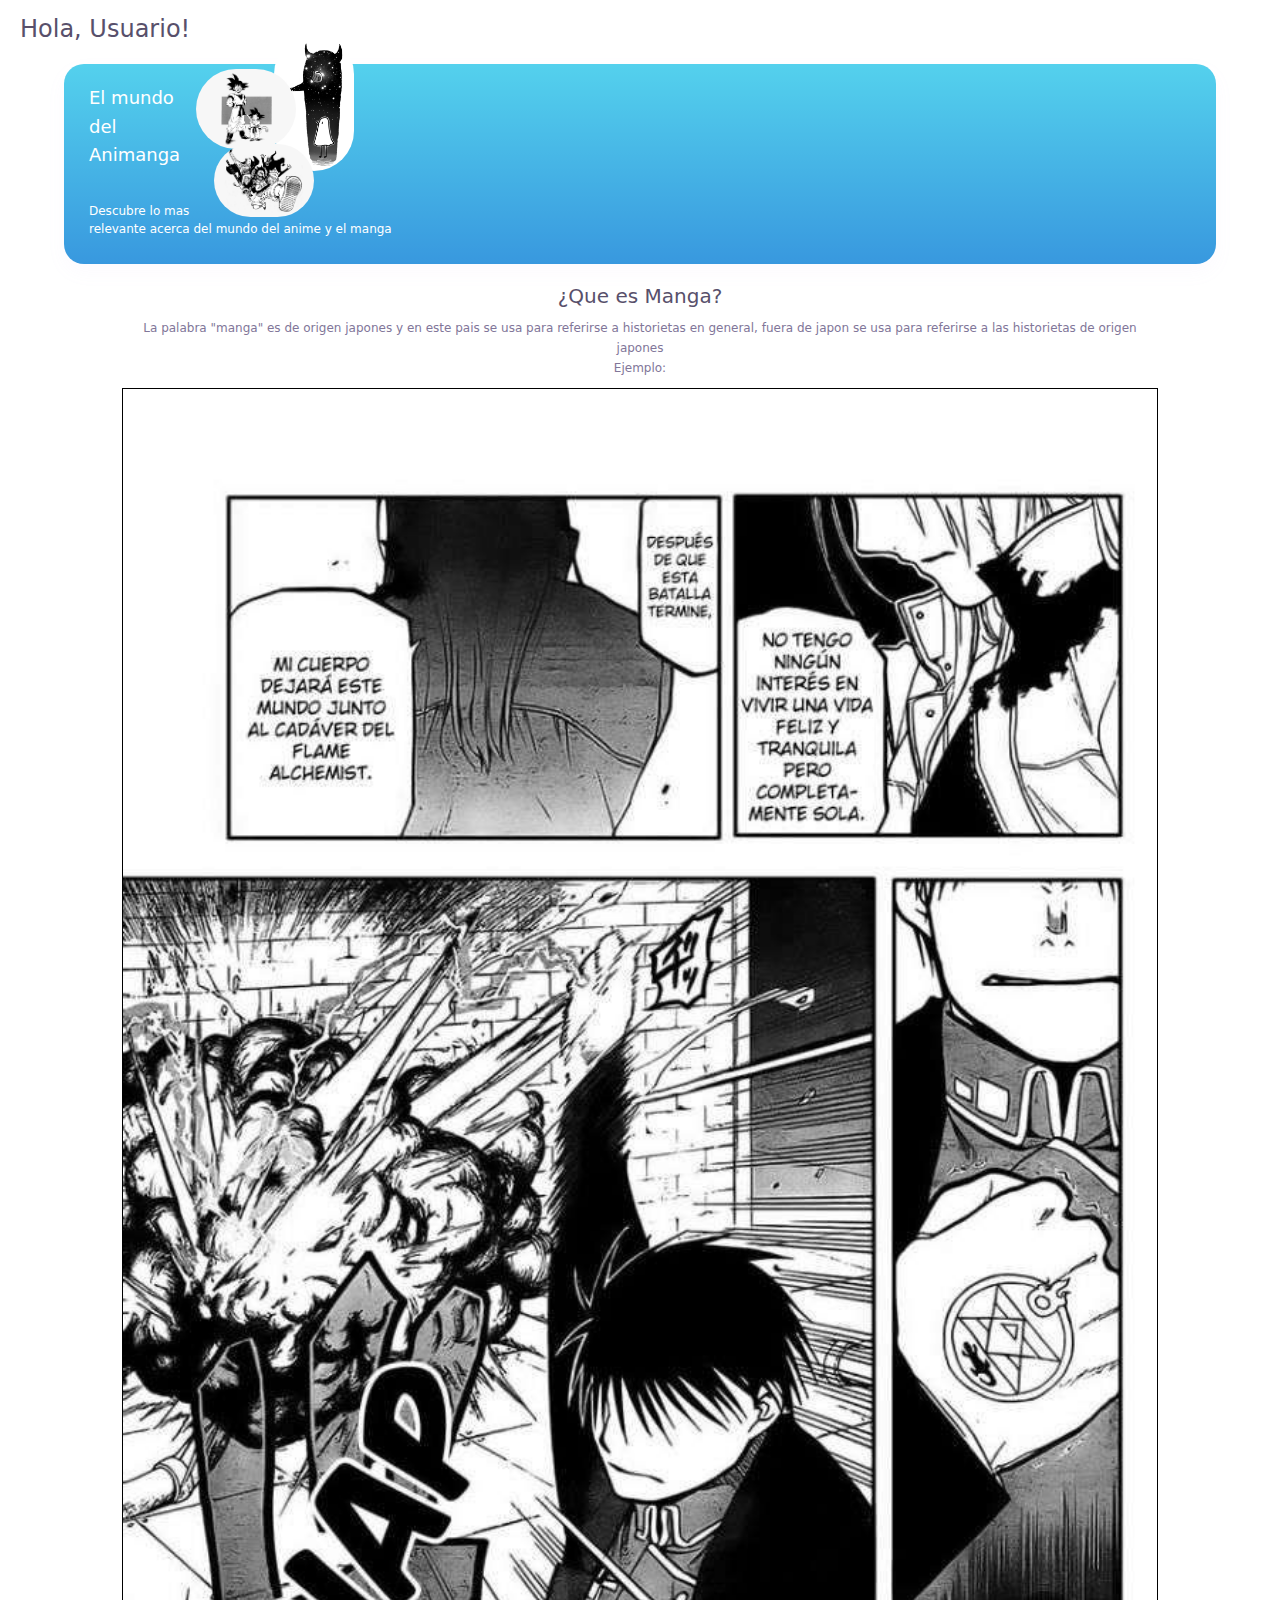
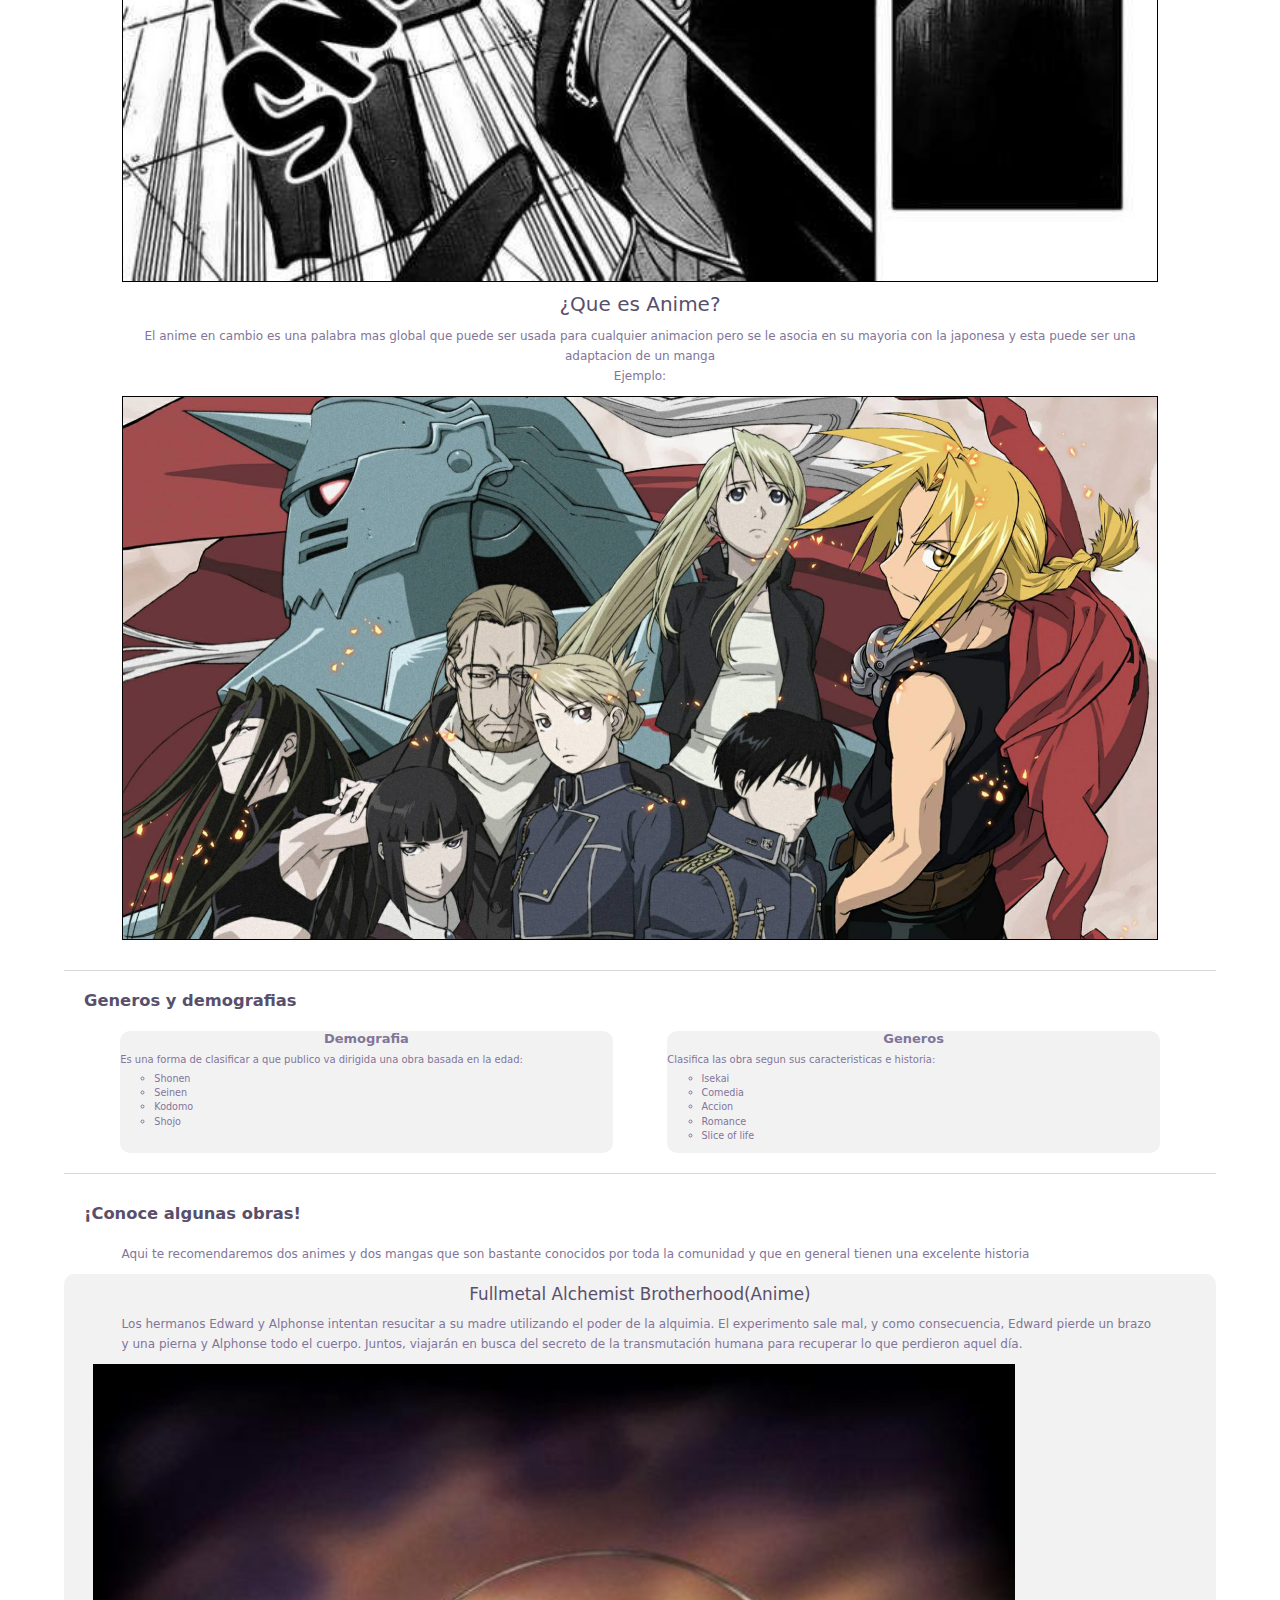
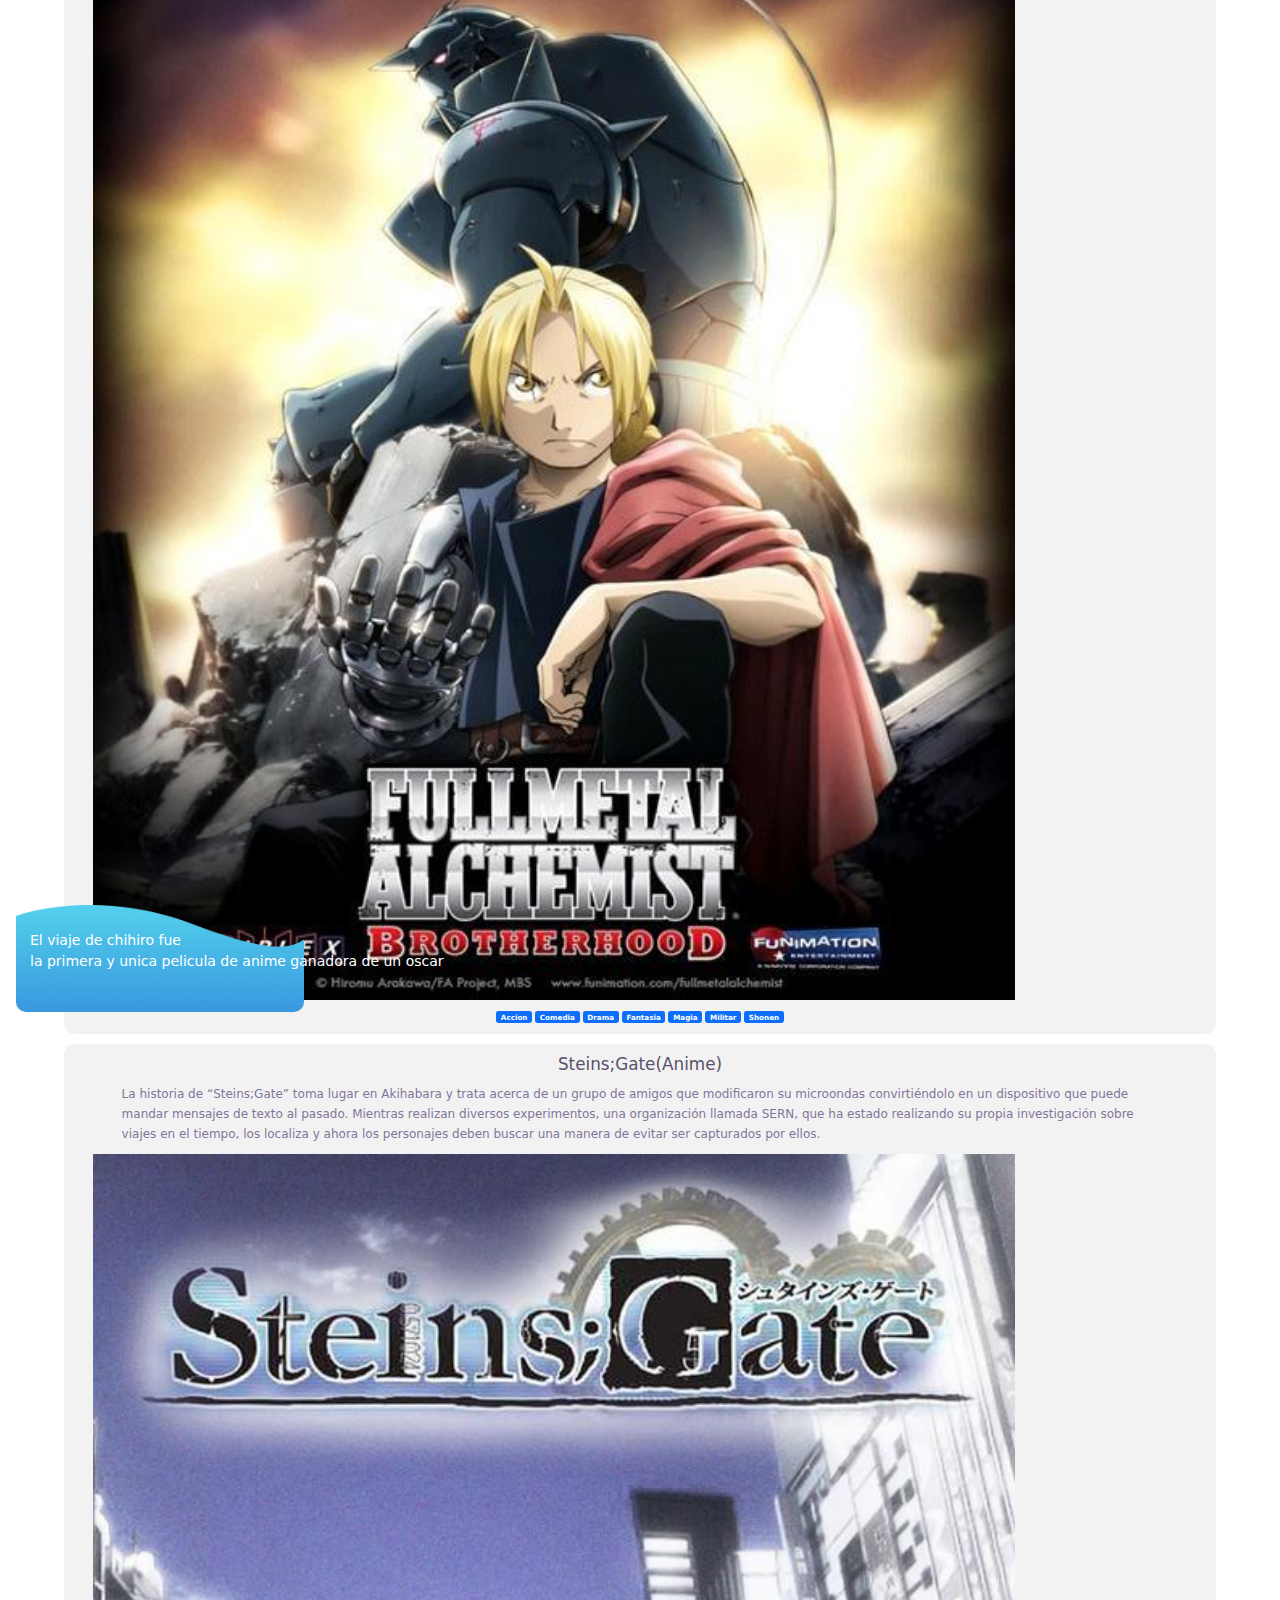
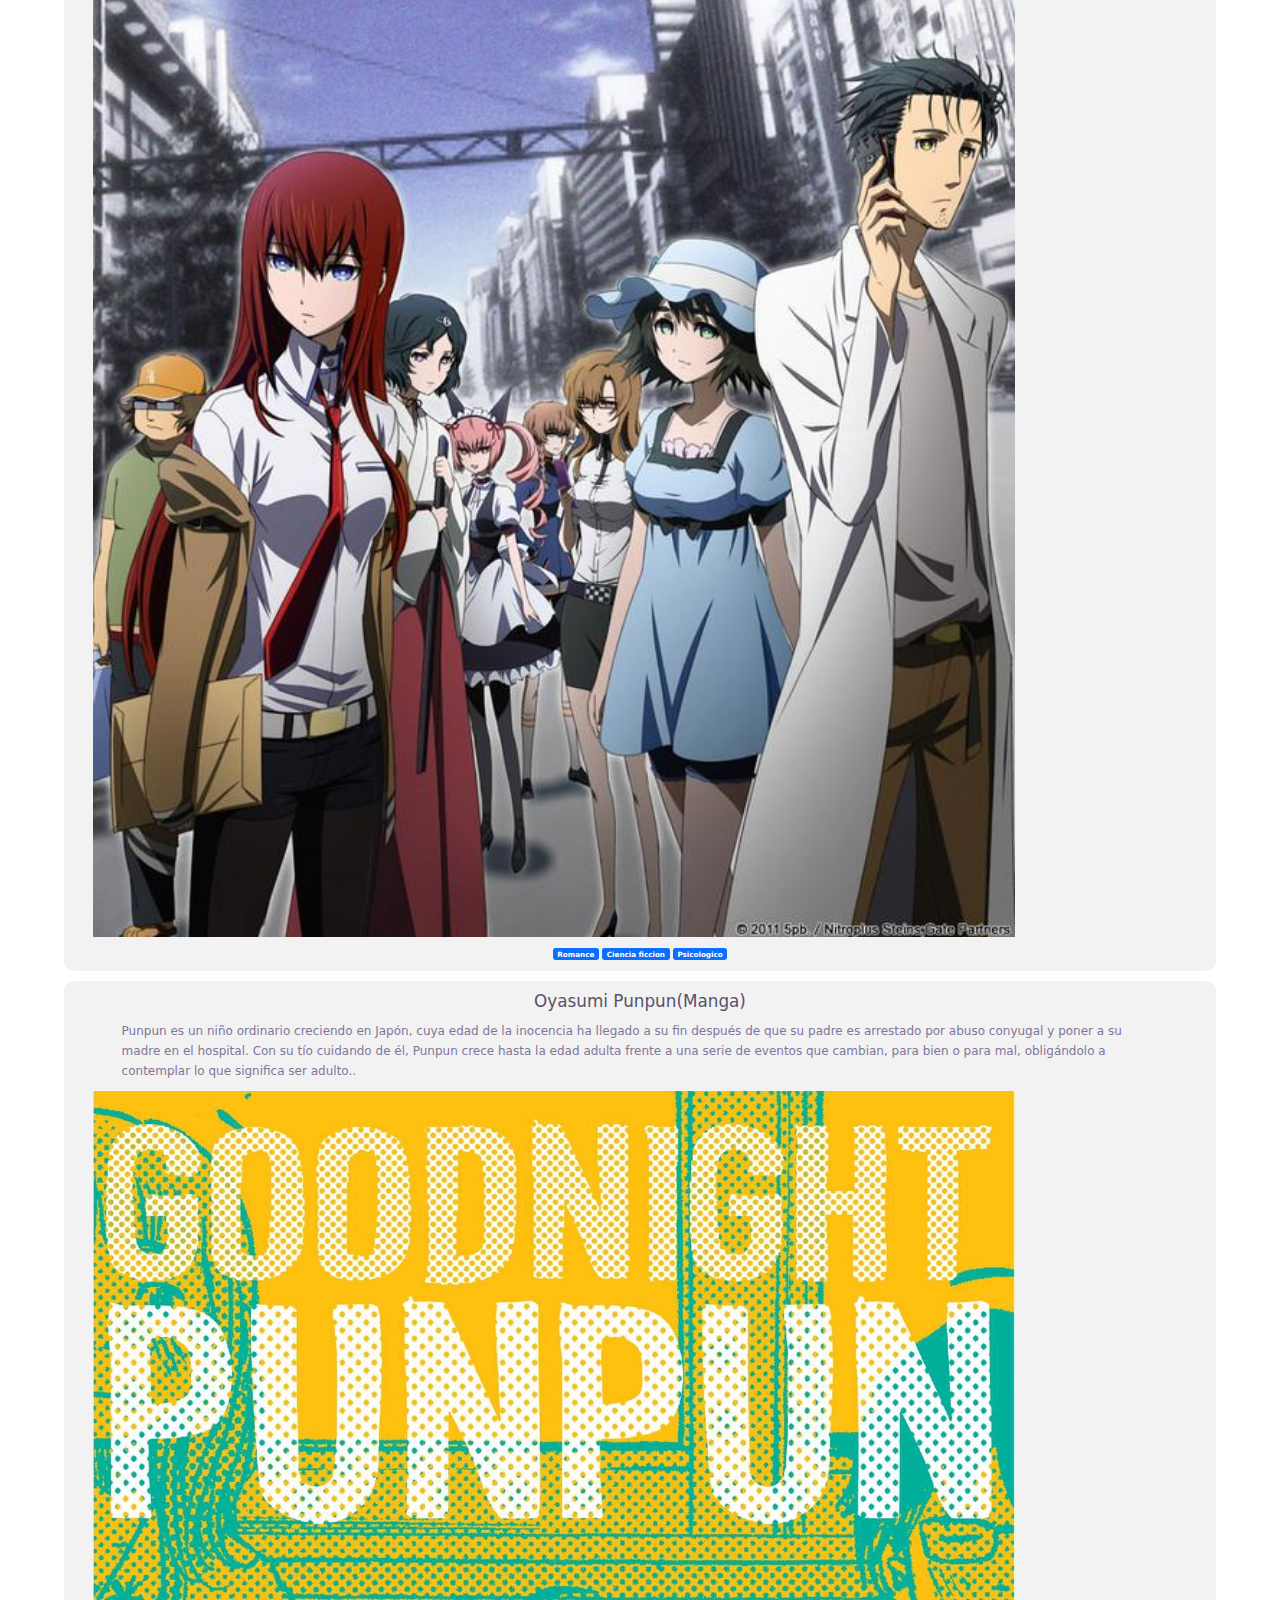
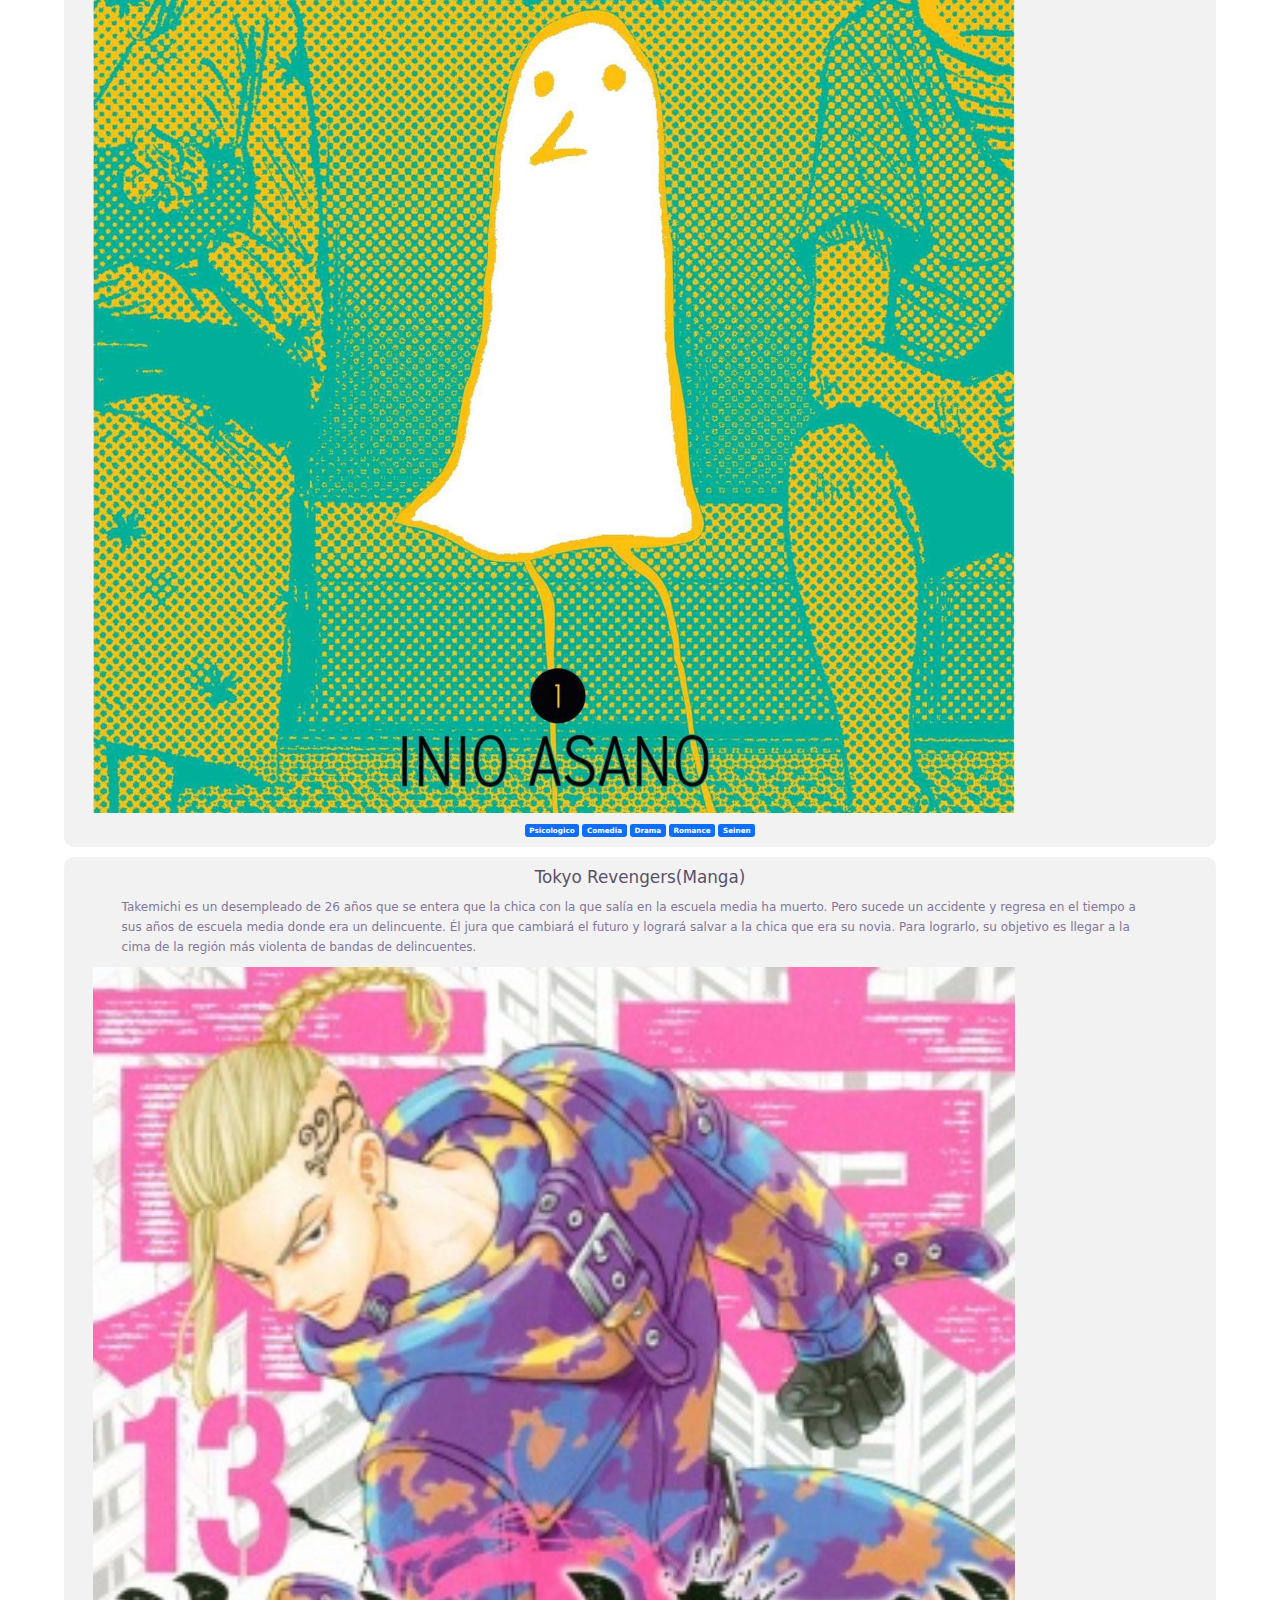
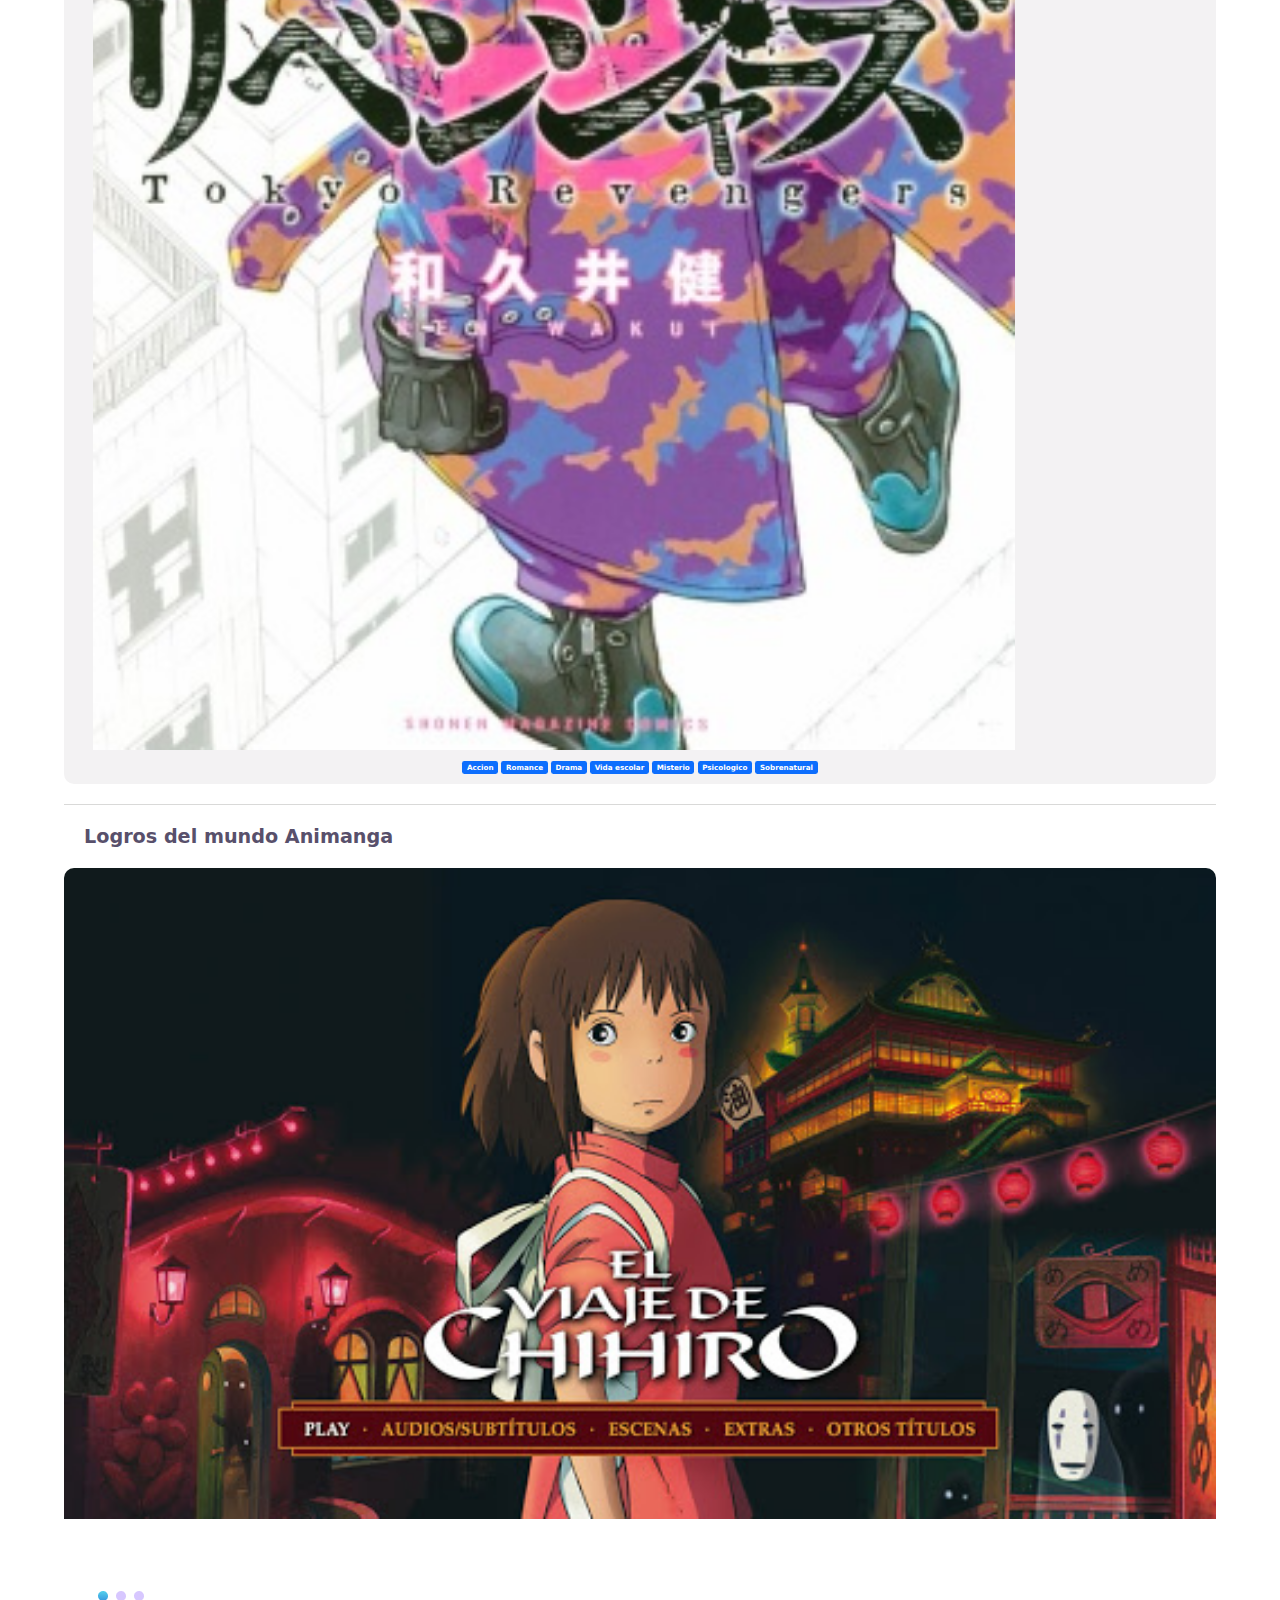
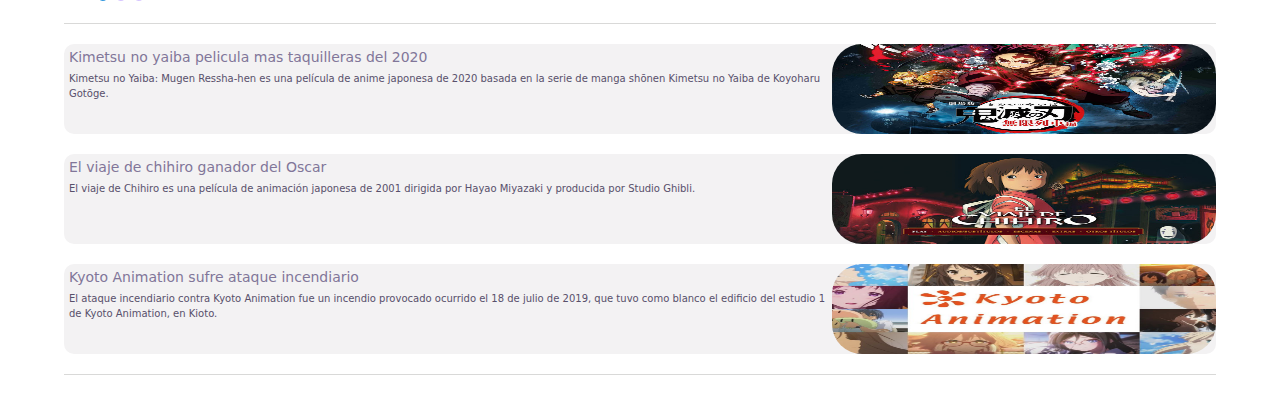
==== commit 85a821cf: "casi completo" ====
--- a/index.html
+++ b/index.html
@@ -131,12 +131,30 @@
             </div>
         </section>
 
-        <section>
-            <article></article>
-            <article></article>
-            <article></article>
+        <section class="seccion-noticias">
+            <article class="articulo">
+                <div class="texto">
+                    <h5>Kimetsu no yaiba pelicula mas taquilleras del 2020</h5>
+                    <p>Kimetsu no Yaiba: Mugen Ressha-hen es una película de anime japonesa de 2020 basada en la serie de manga shōnen Kimetsu no Yaiba de Koyoharu Gotōge.</p>
+                 </div>
+                <img src="/assets/img/kny.jpg" alt="">
+            </article>
+            <article class="articulo">
+                <div class="texto">
+                    <h5>El viaje de chihiro ganador del Oscar</h5>
+                    <p>El viaje de Chihiro es una película de animación japonesa de 2001 dirigida por Hayao Miyazaki y producida por Studio Ghibli.</p>
+                 </div>
+                <img src="/assets/img/chihiro.jpg" alt="">
+            </article>
+            <article class="articulo">
+                <div class="texto">
+                    <h5>Kyoto Animation sufre ataque incendiario</h5>
+                    <p>El ataque incendiario contra Kyoto Animation fue un incendio provocado ocurrido el 18 de julio de 2019, que tuvo como blanco el edificio del estudio 1 de Kyoto Animation, en Kioto.</p>
+                 </div>
+                <img src="/assets/img/kyoani.jpg" alt="">
+            </article>
         </section>
-
+        
     </main>
 </body>
 </html>--- a/styles.css
+++ b/styles.css
@@ -296,4 +296,46 @@
 
 .botones img{
     padding-left: 5px;
-}+}
+
+.seccion-noticias{
+    width: 90%;
+    margin: 0 auto;
+    margin-bottom: 20px;
+    border-bottom: 1px solid #D9D9D8;
+}
+
+.seccion-noticias .articulo{
+    display: grid;
+    width: 100%;
+    margin: 0 auto;
+    background-color: #F3F2F3;
+    border-radius: 10px;
+    grid-template-columns: 4fr 2fr;
+    margin-bottom: 20px;
+}
+
+.seccion-noticias .articulo .texto{
+    grid-column: 1;
+    margin-left: 5px;
+}
+
+.seccion-noticias .articulo .texto h5{
+    color: var(--uno2);
+    font-weight: 400;
+    font-size: 14px;
+    margin: 5px 0;
+}
+
+.seccion-noticias .articulo .texto p{
+    color: var(--tres4);
+    font-weight: 400;
+    font-size: 10px;
+}
+
+.seccion-noticias .articulo img{
+    grid-column: 2;
+    width: 100%;
+    height: 90px;
+    border-radius: 30px;
+    margin: auto 0;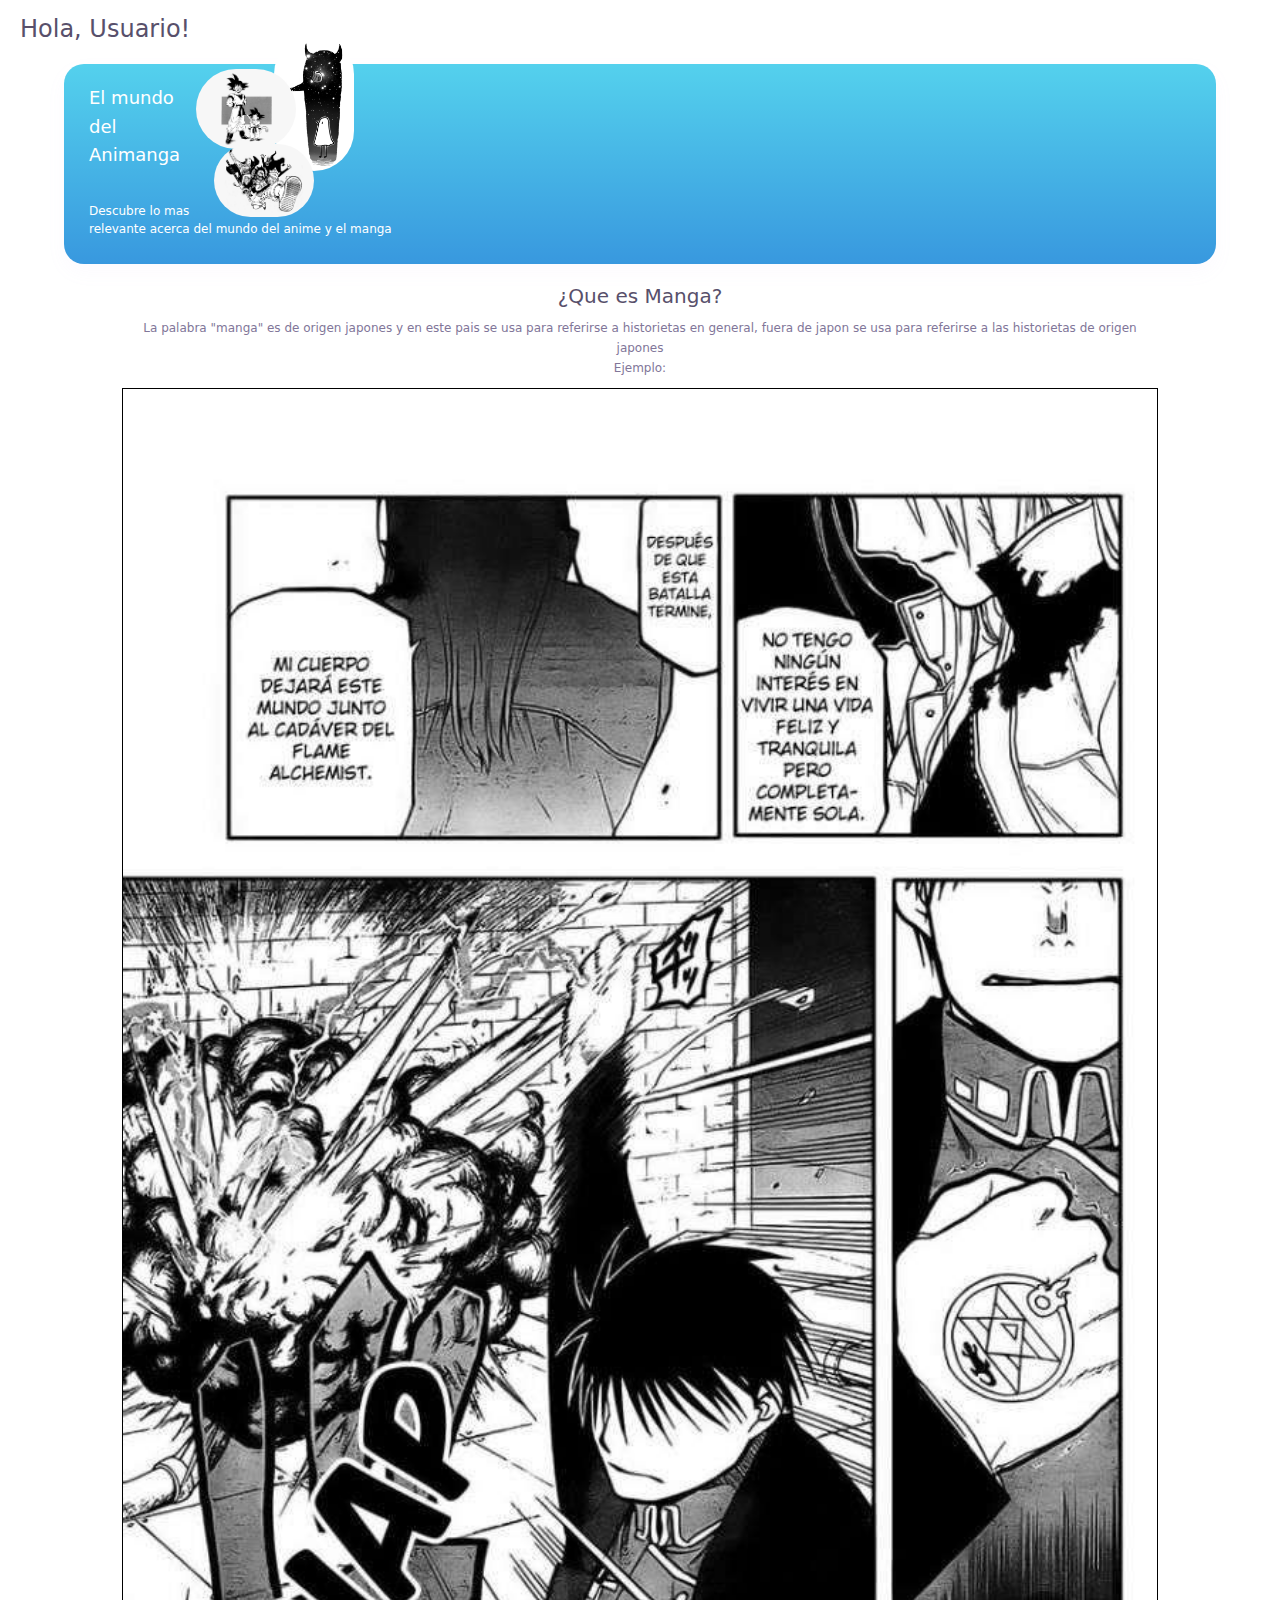
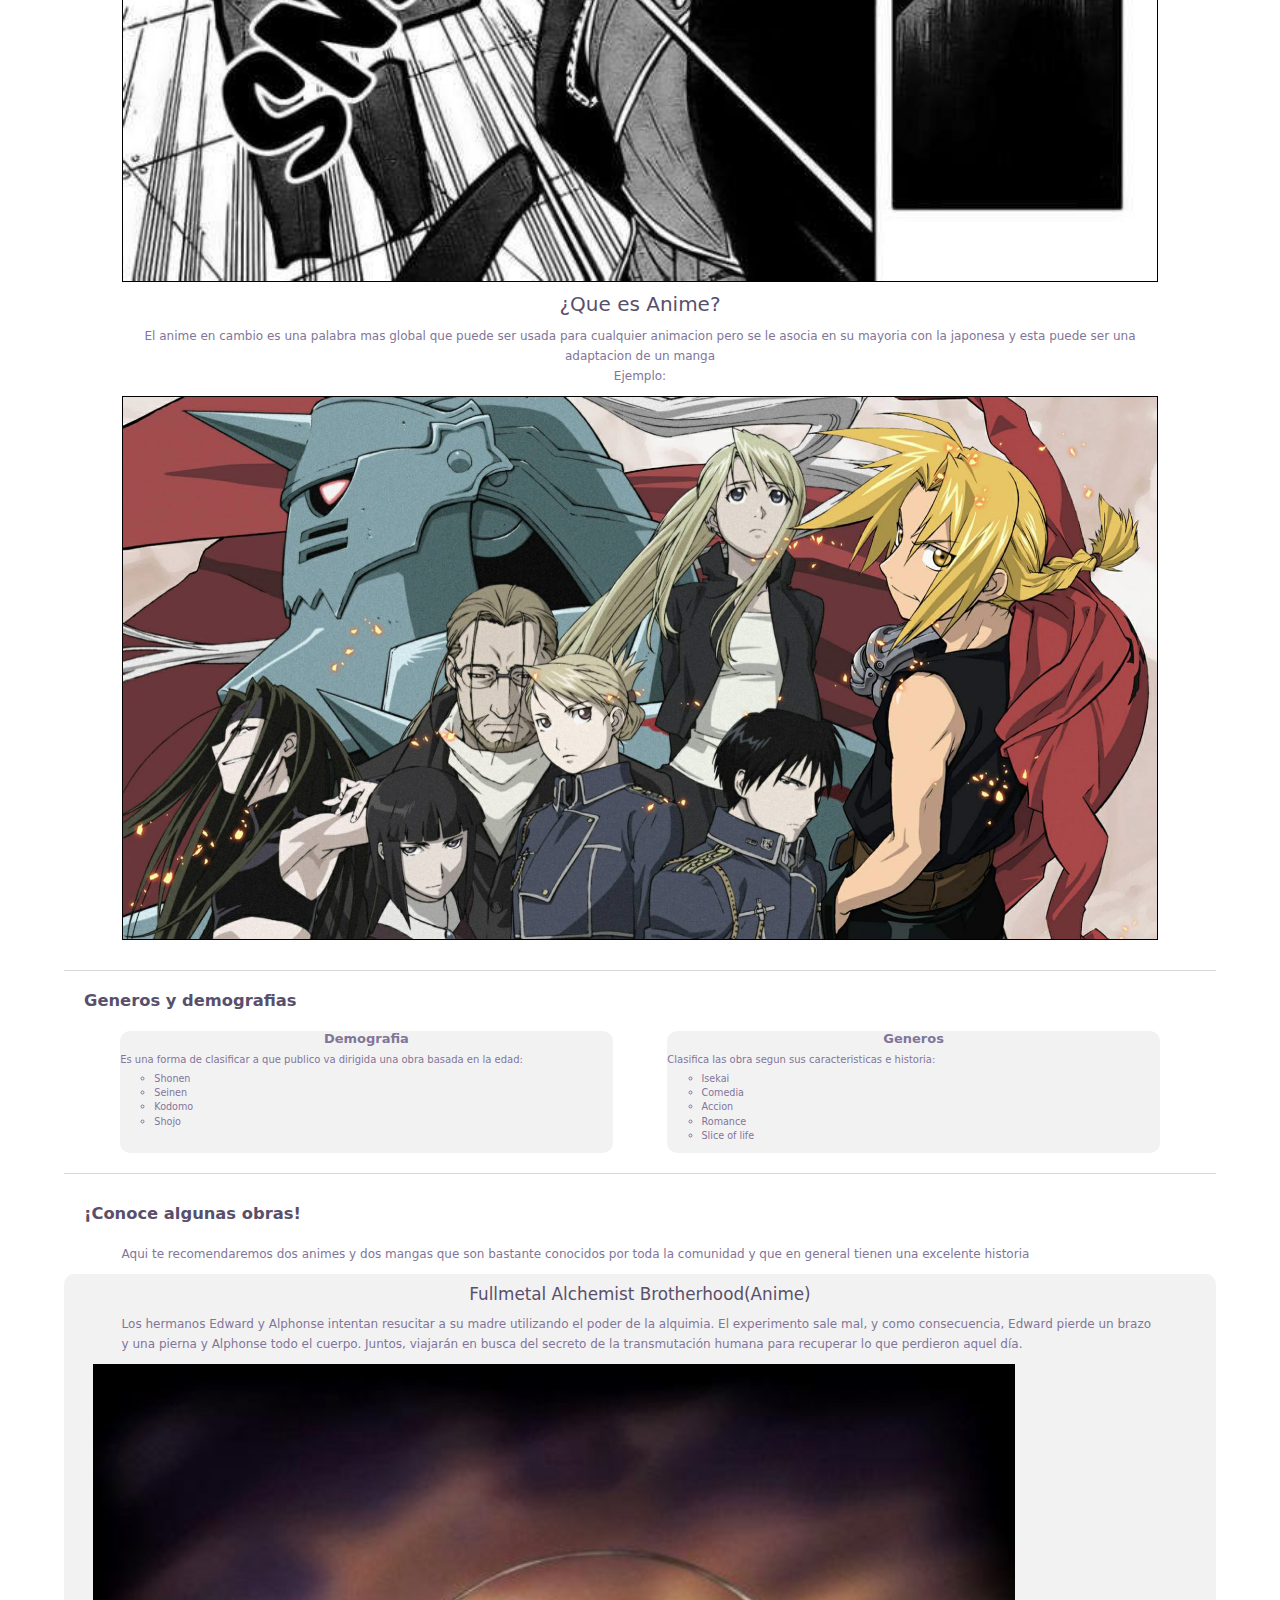
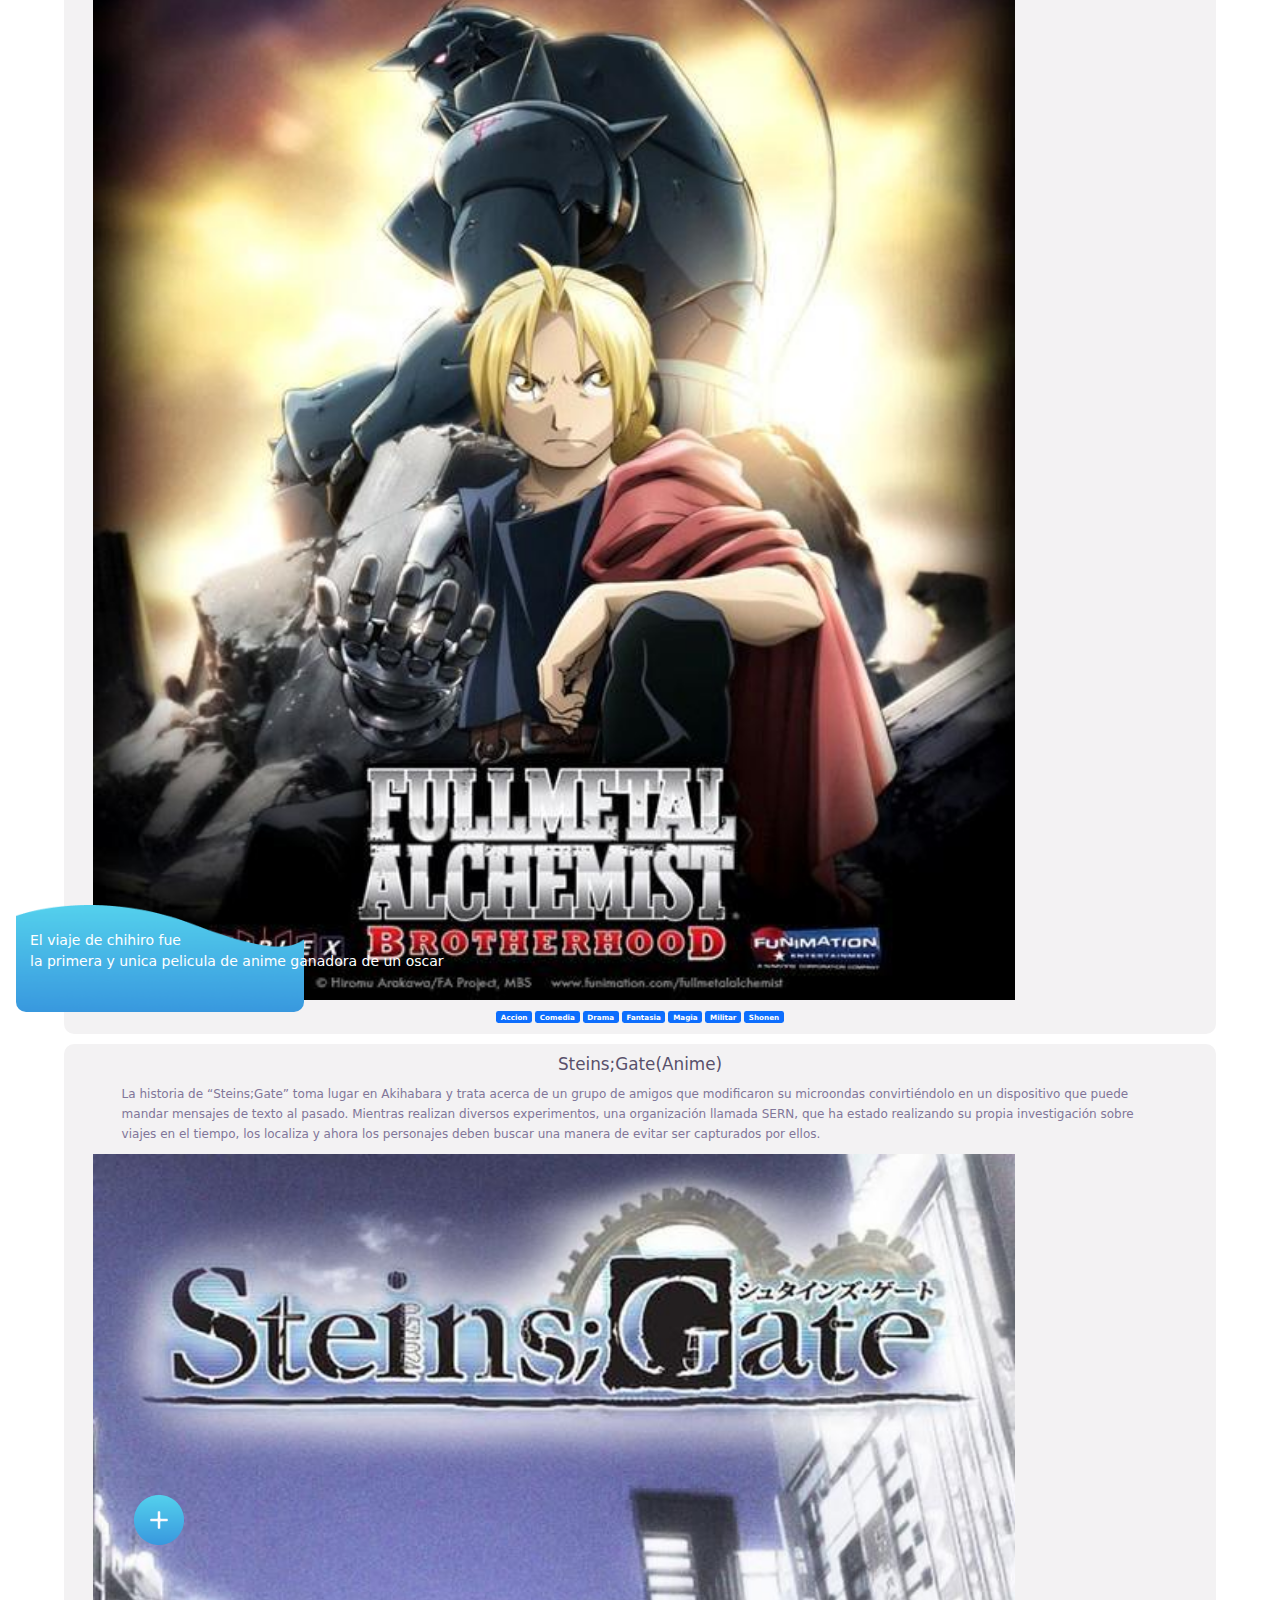
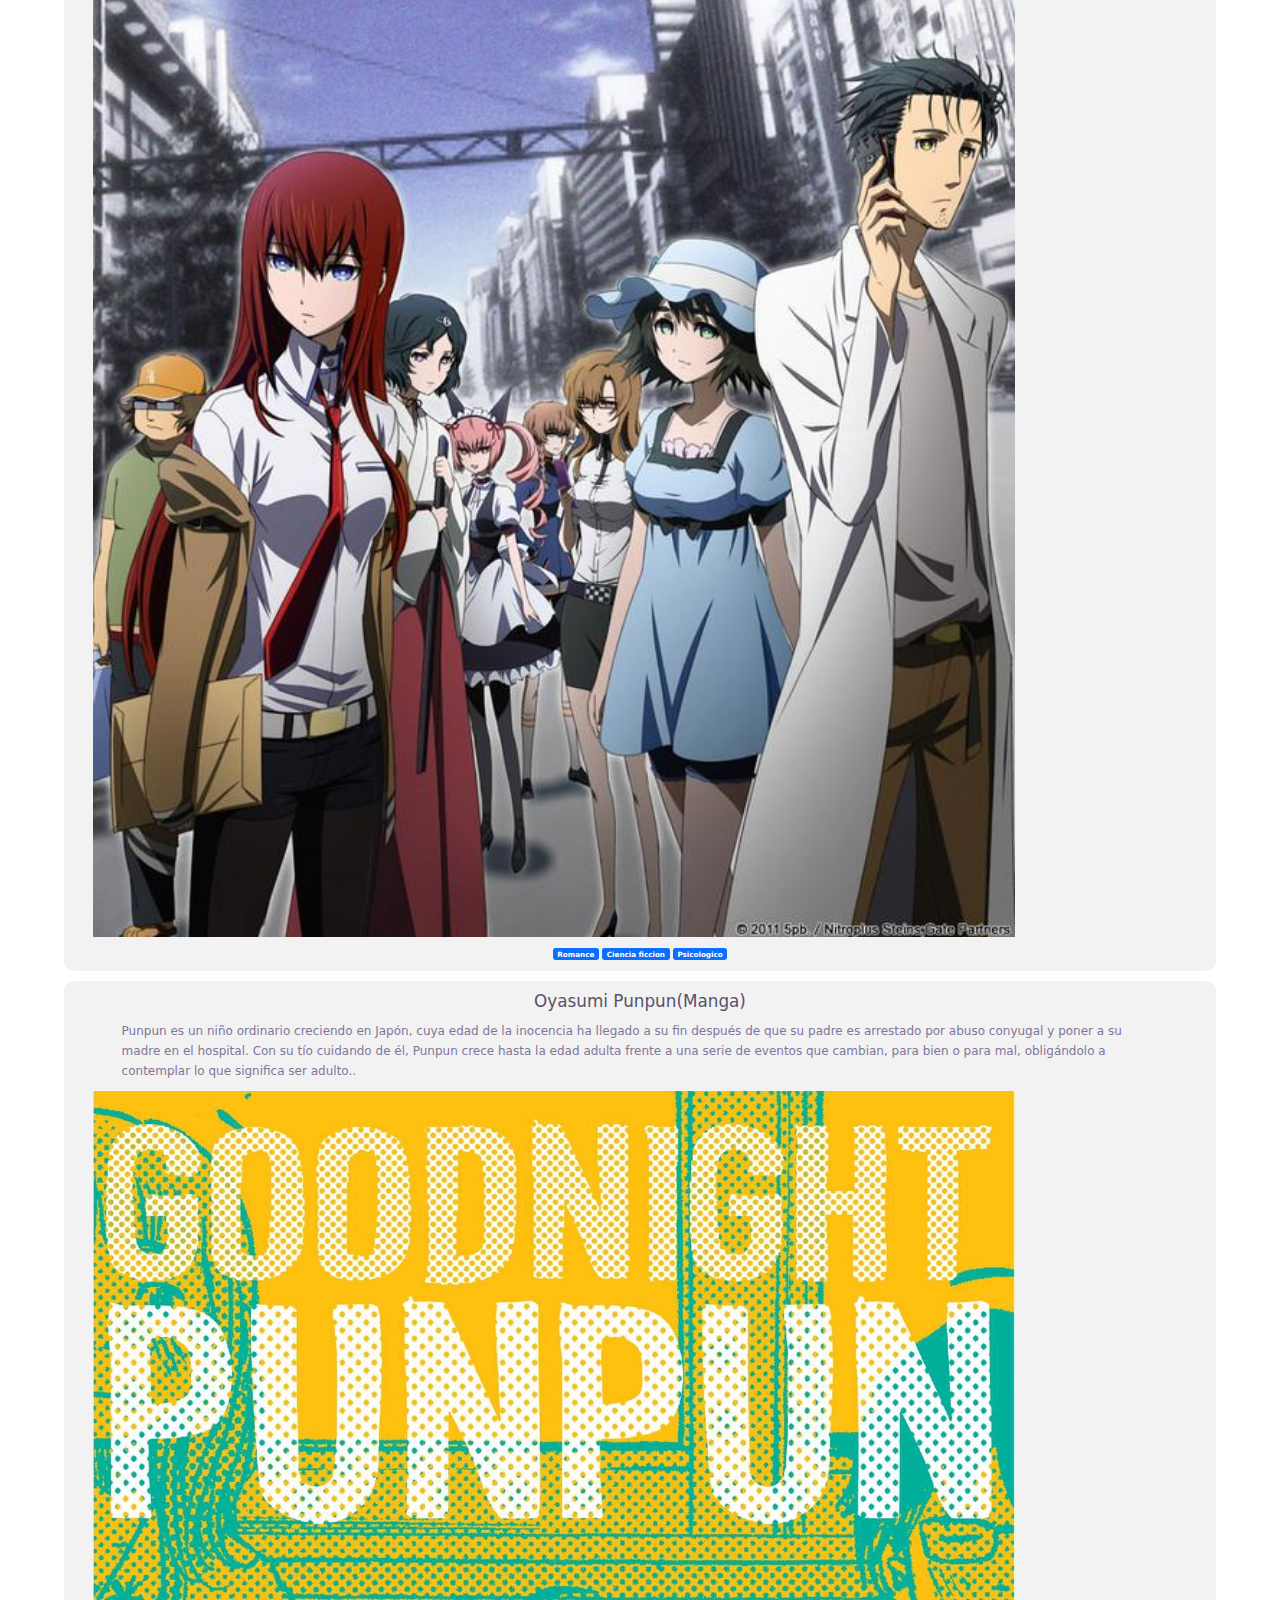
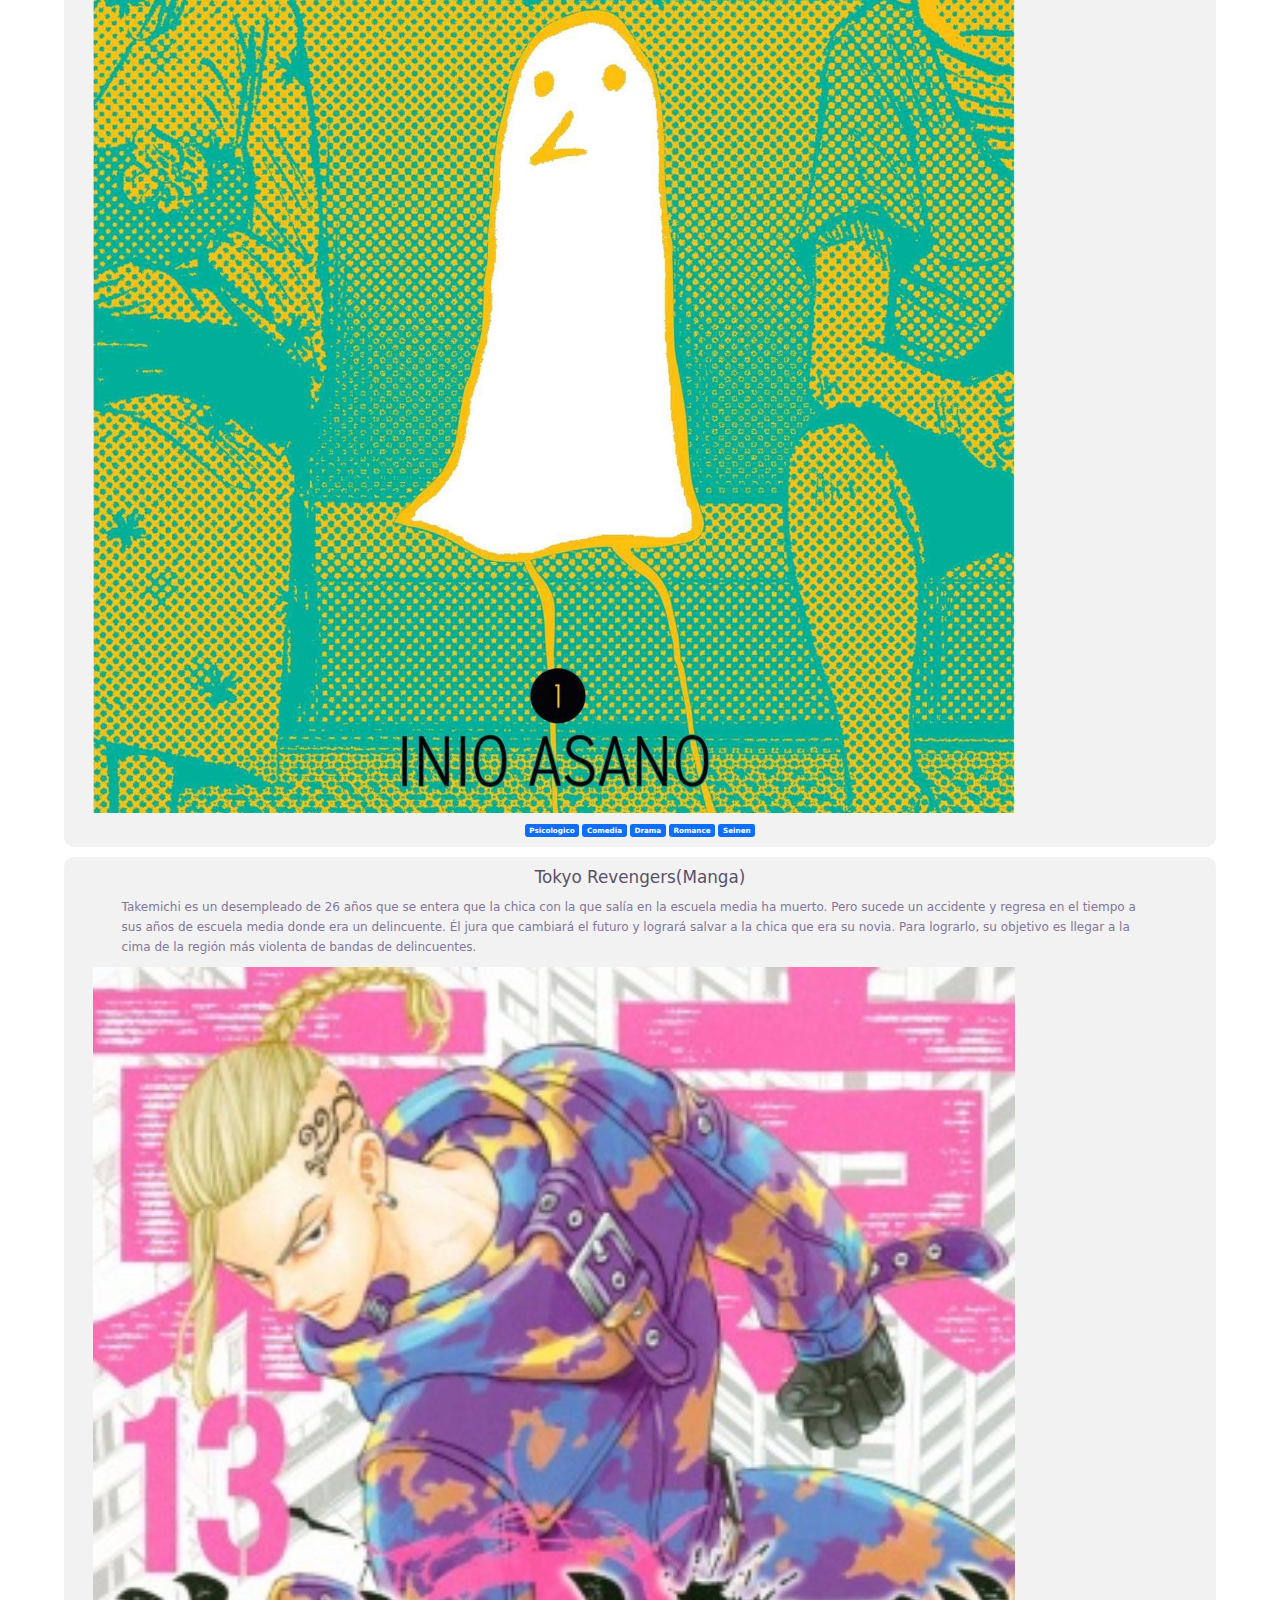
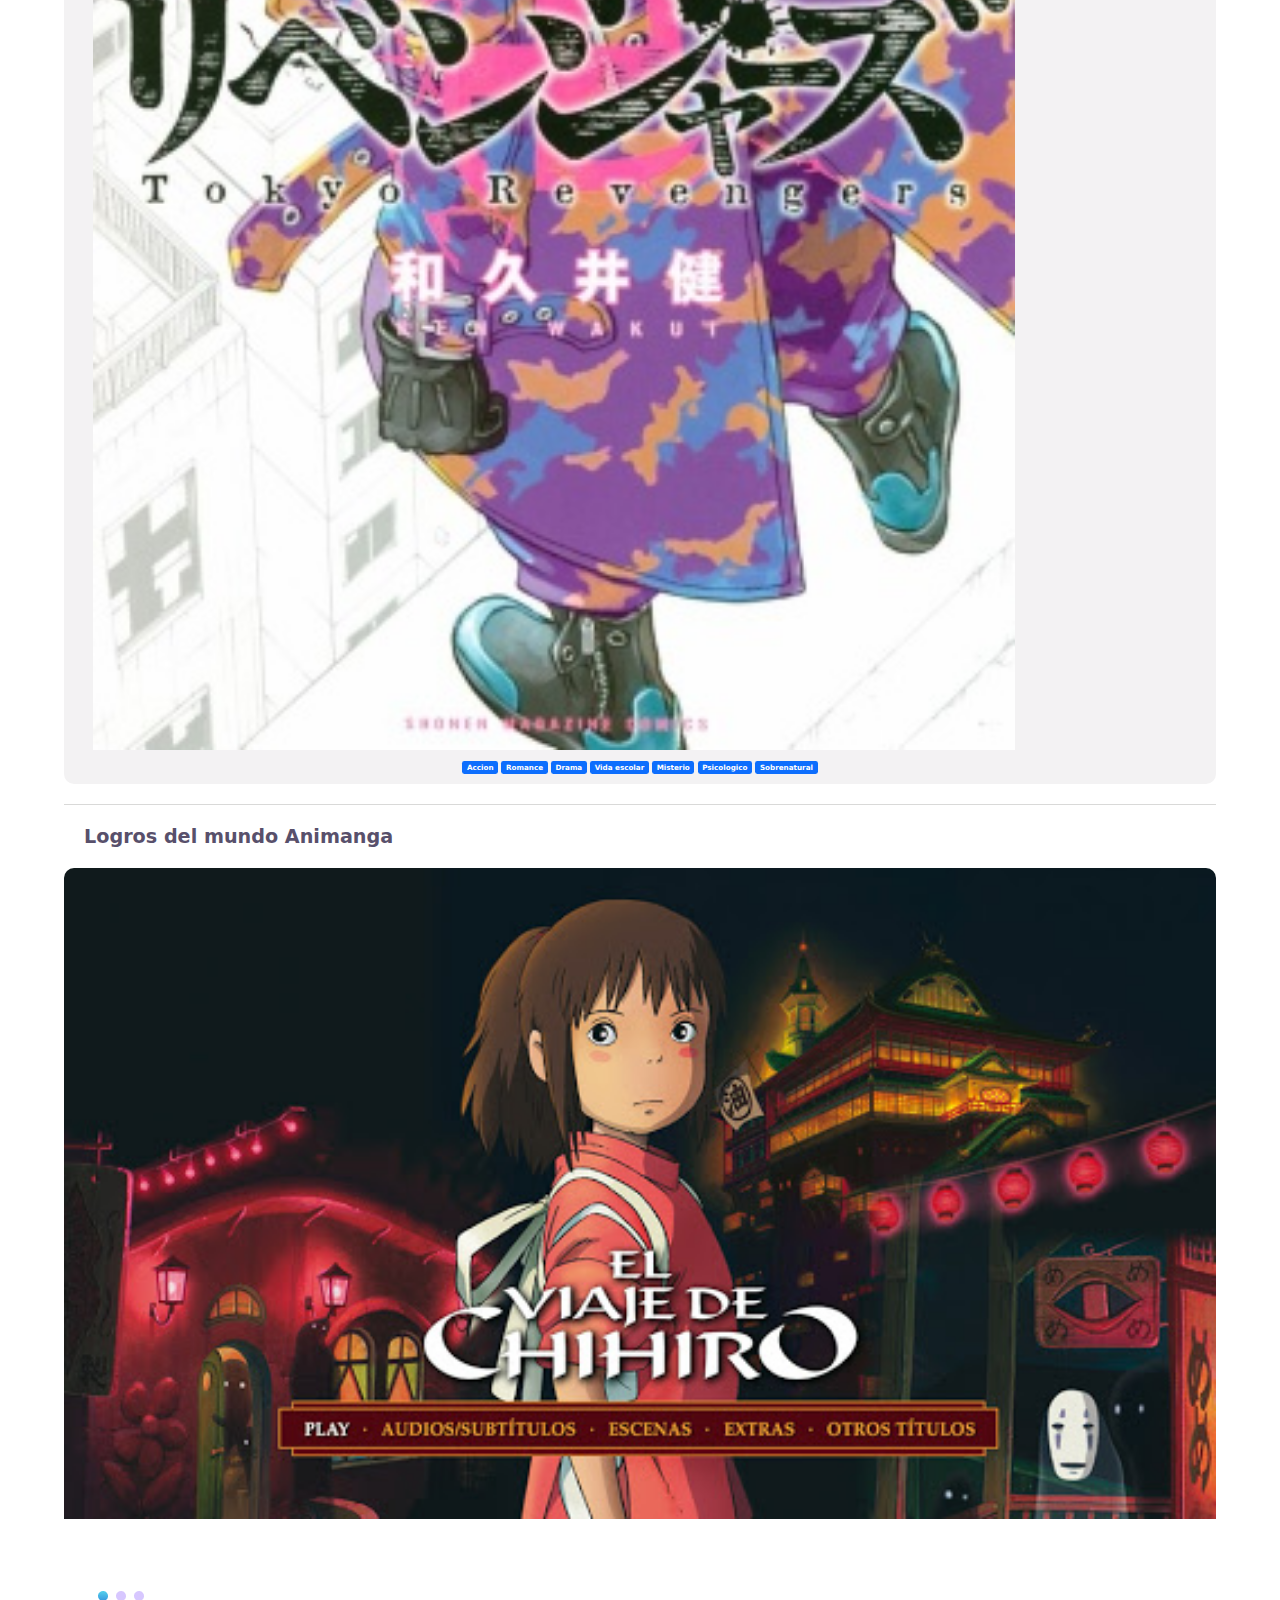
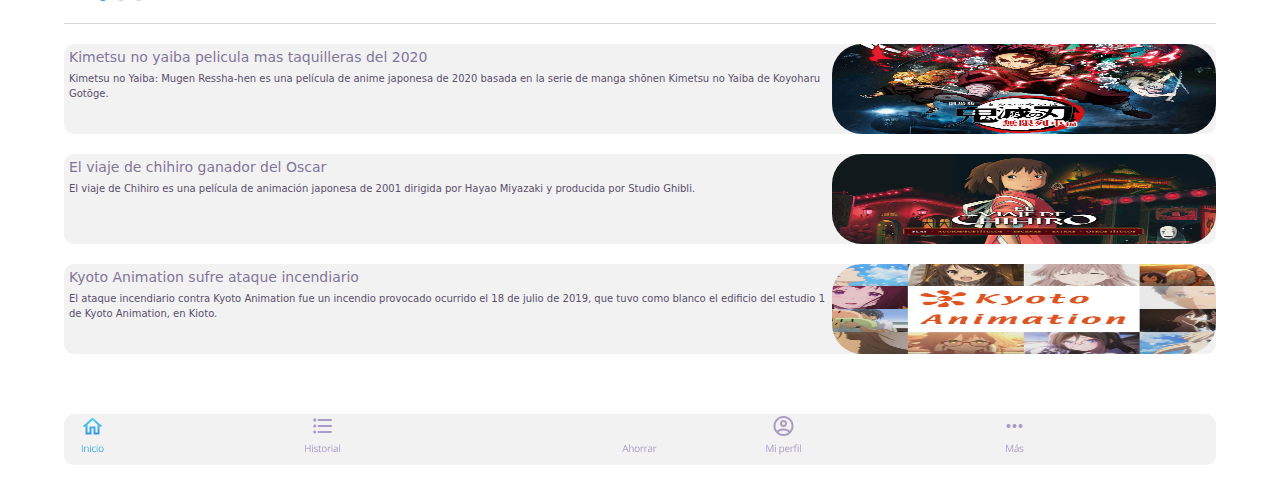
==== commit 83289c77: "completada pagina" ====
--- a/index.html
+++ b/index.html
@@ -154,7 +154,18 @@
                 <img src="/assets/img/kyoani.jpg" alt="">
             </article>
         </section>
-        
+
+        <footer>
+            <section class="footer-iconos">
+                <img class="iconos" src="/assets/img/home.png" alt="">
+                <img class="iconos" src="/assets/img/history.png" alt="">
+                <img class="ahorrar-texto" src="/assets/img/invest (1).png" alt="">
+                <img  class="iconos" src="/assets/img/profile.png" alt="">
+                <img class="iconos" src="/assets/img/more.png" alt="">
+            </section>
+            <img class="logo-mas" src="/assets/img/invest.png" alt="">
+        </footer>
+
     </main>
 </body>
 </html>--- a/styles.css
+++ b/styles.css
@@ -138,7 +138,6 @@
     margin-bottom: 0 auto;
     border: 1px solid black;
 }
-
 
 
 .contenedor-generos{
@@ -301,8 +300,7 @@
 .seccion-noticias{
     width: 90%;
     margin: 0 auto;
-    margin-bottom: 20px;
-    border-bottom: 1px solid #D9D9D8;
+    padding-bottom: 20px;
 }
 
 .seccion-noticias .articulo{
@@ -338,4 +336,39 @@
     width: 100%;
     height: 90px;
     border-radius: 30px;
-    margin: auto 0;+    margin: auto 0; 
+}
+
+footer{
+    width: 90%;
+    margin: 20px auto;
+}
+
+.footer-iconos{
+    width: 100%;
+    margin: 0 auto;
+    display: grid;
+    grid-template-columns: 1fr 1fr 1fr 1fr 1fr;
+    background-color: #F3F2F3;
+    border-radius: 10px;
+    padding-bottom: 10px;
+}
+
+.footer-iconos .iconos{
+    width: 37px;
+    height: 41px;
+    margin-left: 10px;
+}
+
+.ahorrar-texto{
+    margin: 0 auto;
+    padding-top: 30px;
+}
+
+.logo-mas{
+    position: absolute;
+    width: 50px;
+    height: 50px;
+    top: 4695px;
+    left: 134px;
+}
